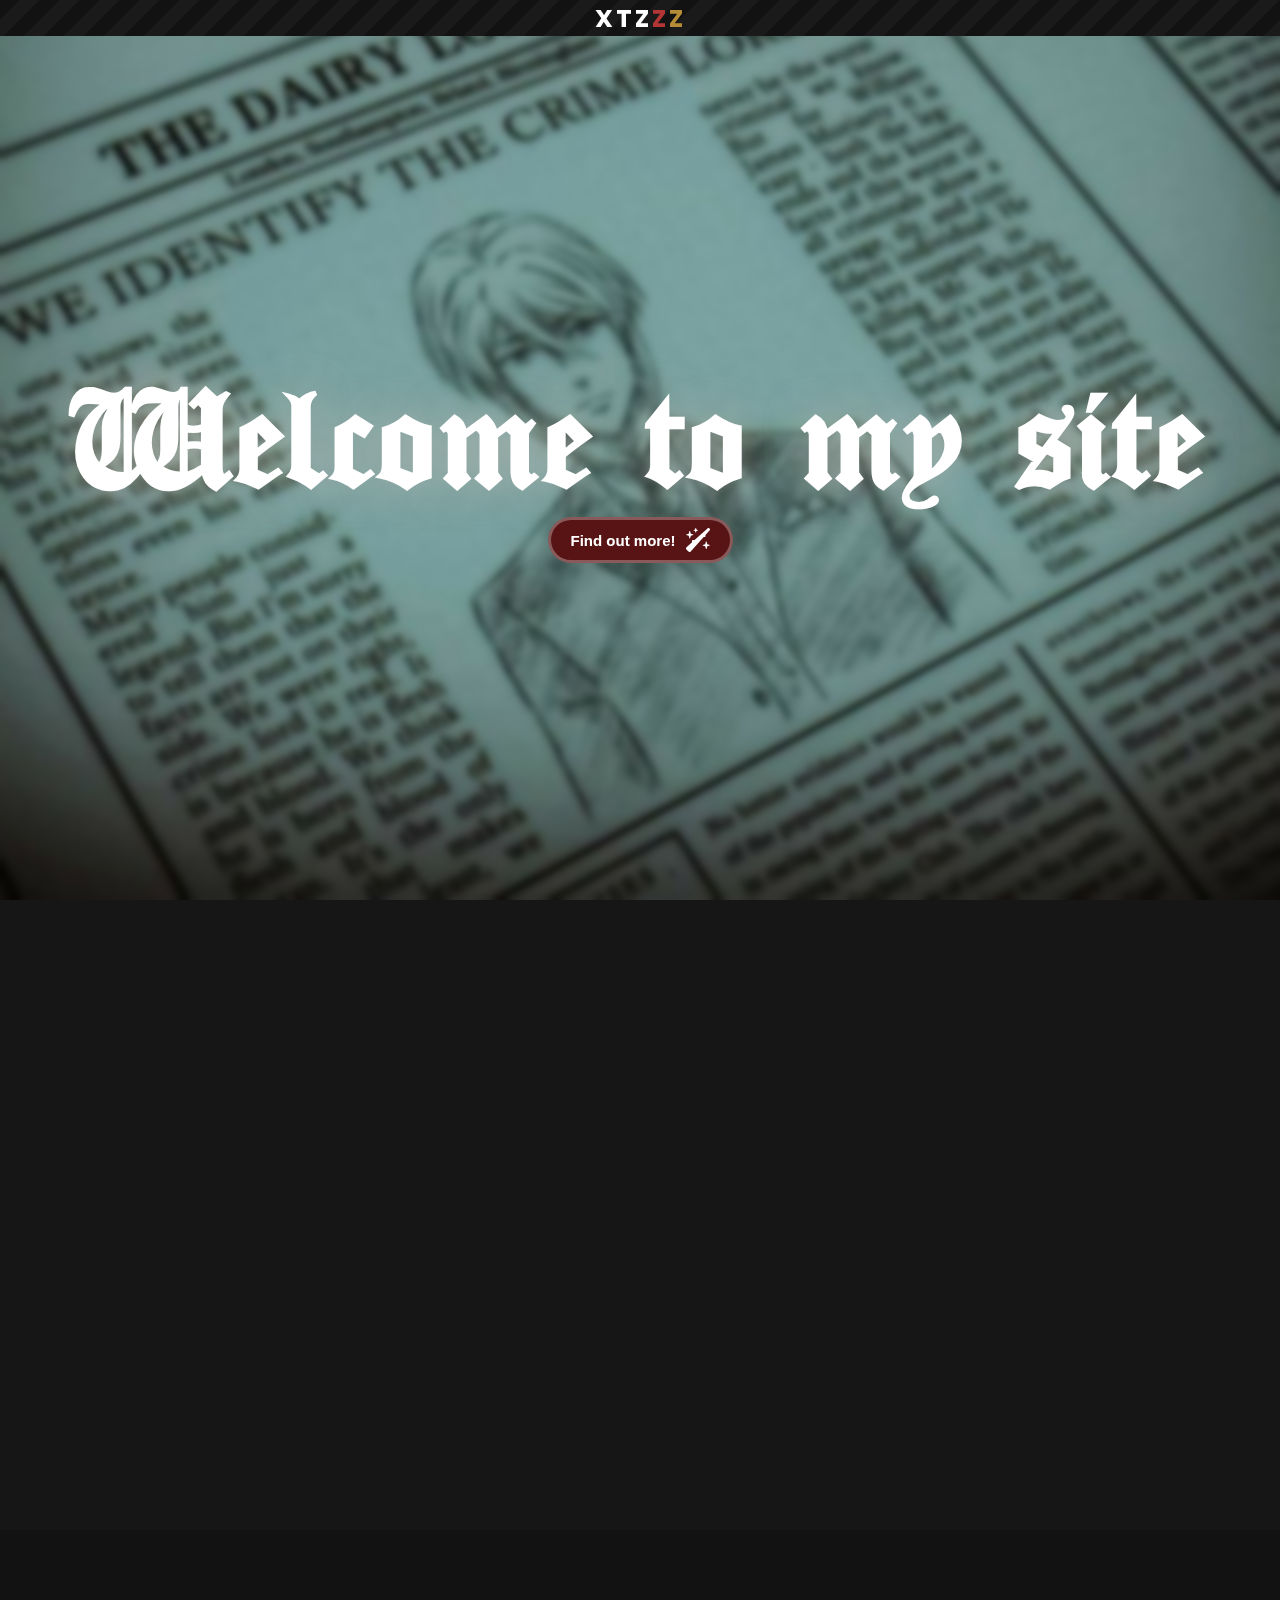
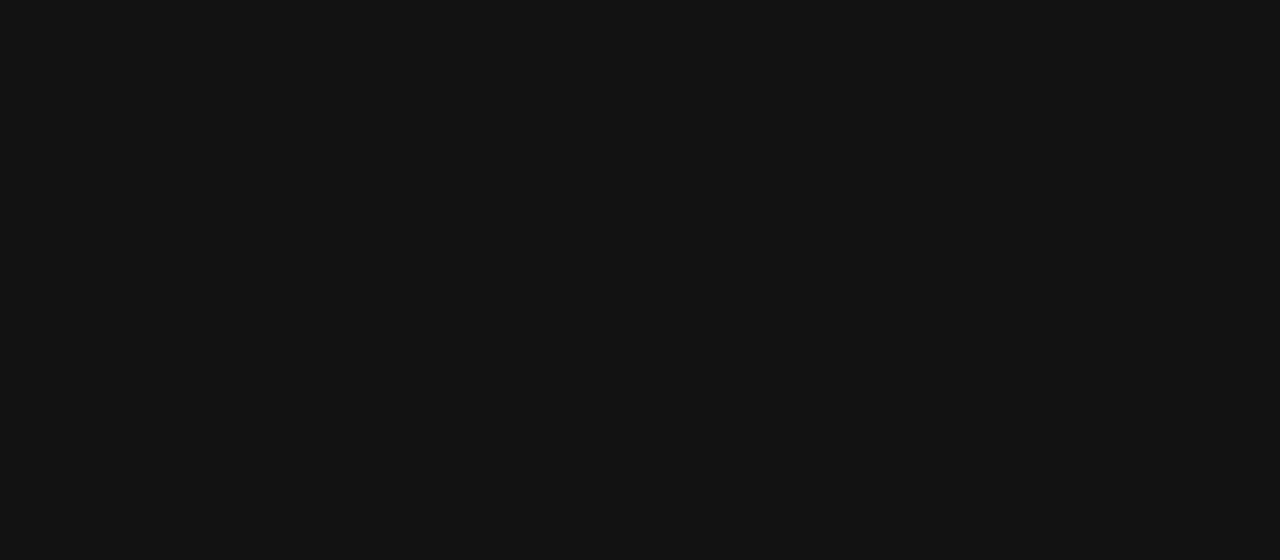
==== index.html @ 66cbdd17 "Add files via upload" ====
<!DOCTYPE html>
<html lang="en">
<head>
    <meta charset="UTF-8">
    <meta name="viewport" content="width=device-width, initial-scale=1.0">
    <link rel="preconnect" href="https://fonts.googleapis.com">
    <link href='https://unpkg.com/boxicons@2.1.4/css/boxicons.min.css' rel='stylesheet'>
    <link rel="stylesheet" href="styles.css">
	<link href="https://unpkg.com/aos@2.3.1/dist/aos.css" rel="stylesheet">
	<link href="https://fonts.googleapis.com/css2?family=Prompt:ital,wght@0,100;0,200;0,300;0,400;0,500;0,600;0,700;0,800;0,900;1,100;1,200;1,300;1,400;1,500;1,600;1,700;1,800;1,900&display=swap" rel="stylesheet">
    <title>xtzzz</title>
    <header data-aos="fade-down" data-aos-duration="1000">xtz<x>z</x><z>z</z></header>
	
</head>
<body>
	<script src="https://unpkg.com/aos@2.3.1/dist/aos.js"></script>
	<script>
		AOS.init({
		});
	</script>
	
    <div class="container1">
        <h1 data-aos="fade-up" data-aos-duration="3000">Welcome to my site</h1>
        <a href="#sec1">
        <button class="button" data-aos="fade-up" data-aos-duration="2000">
            Find out more!
            <svg class="icon" xmlns="http://www.w3.org/2000/svg" viewBox="0 0 512 512"><!--!Font Awesome Free 6.6.0 by @fontawesome - https://fontawesome.com License - https://fontawesome.com/license/free Copyright 2024 Fonticons, Inc.--><path d="M464 6.1c9.5-8.5 24-8.1 33 .9l8 8c9 9 9.4 23.5 .9 33l-85.8 95.9c-2.6 2.9-4.1 6.7-4.1 10.7l0 21.4c0 8.8-7.2 16-16 16l-15.8 0c-4.6 0-8.9 1.9-11.9 5.3L100.7 500.9C94.3 508 85.3 512 75.8 512c-8.8 0-17.3-3.5-23.5-9.8L9.7 459.7C3.5 453.4 0 445 0 436.2c0-9.5 4-18.5 11.1-24.8l111.6-99.8c3.4-3 5.3-7.4 5.3-11.9l0-27.6c0-8.8 7.2-16 16-16l34.6 0c3.9 0 7.7-1.5 10.7-4.1L464 6.1zM432 288c3.6 0 6.7 2.4 7.7 5.8l14.8 51.7 51.7 14.8c3.4 1 5.8 4.1 5.8 7.7s-2.4 6.7-5.8 7.7l-51.7 14.8-14.8 51.7c-1 3.4-4.1 5.8-7.7 5.8s-6.7-2.4-7.7-5.8l-14.8-51.7-51.7-14.8c-3.4-1-5.8-4.1-5.8-7.7s2.4-6.7 5.8-7.7l51.7-14.8 14.8-51.7c1-3.4 4.1-5.8 7.7-5.8zM87.7 69.8l14.8 51.7 51.7 14.8c3.4 1 5.8 4.1 5.8 7.7s-2.4 6.7-5.8 7.7l-51.7 14.8L87.7 218.2c-1 3.4-4.1 5.8-7.7 5.8s-6.7-2.4-7.7-5.8L57.5 166.5 5.8 151.7c-3.4-1-5.8-4.1-5.8-7.7s2.4-6.7 5.8-7.7l51.7-14.8L72.3 69.8c1-3.4 4.1-5.8 7.7-5.8s6.7 2.4 7.7 5.8zM208 0c3.7 0 6.9 2.5 7.8 6.1l6.8 27.3 27.3 6.8c3.6 .9 6.1 4.1 6.1 7.8s-2.5 6.9-6.1 7.8l-27.3 6.8-6.8 27.3c-.9 3.6-4.1 6.1-7.8 6.1s-6.9-2.5-7.8-6.1l-6.8-27.3-27.3-6.8c-3.6-.9-6.1-4.1-6.1-7.8s2.5-6.9 6.1-7.8l27.3-6.8 6.8-27.3c.9-3.6 4.1-6.1 7.8-6.1z"/></svg>
            </button>
        </a>
    </div>
<section id="sec1" class="sec1">        
	
	<div class="sec1content">
		<h1 data-aos="fade-right" data-aos-duration="1000">About me</h1>
		<p data-aos="fade-right" data-aos-duration="1500">Mr.Chutipon Patapinyoboon from Thailand</p>
		<p data-aos="fade-right" data-aos-duration="1500">Hi I'm 17yrs student from Bangkok with a passion for Biology. I luv Travis Scott & Carti !!</p>
			<div data-aos="fade-right" data-aos-duration="2500" class="container2">
			<div class="skill-box">
				<span class="title">Biology</span>

				<div class="skill-bar">
				<span class="skill-per bio">
					<span class="tooltip">90%</span>
				</span>
				</div>
			</div>

			<div class="skill-box">
				<span class="title">Chemistry</span>

				<div class="skill-bar">
				<span class="skill-per chem">
					<span class="tooltip">75%</span>
				</span>
				</div>
			</div>
			<div class="skill-box">
				<span class="title">Physics</span>

				<div class="skill-bar">
				<span class="skill-per phys">
					<span class="tooltip">50%</span>
				</span>
				</div>
			</div>
			</div>
			<iframe data-aos="fade-right" data-aos-duration="1700" style="border-radius:12px" src="https://open.spotify.com/embed/playlist/606XeKrbBywTo9pDyhQpvm?utm_source=generator&theme=0" width="50%" height="152" frameBorder="0" allowfullscreen="" allow="autoplay; clipboard-write; encrypted-media; fullscreen; picture-in-picture" loading="lazy"></iframe>
	</div>

	<div class="sec1img">
		<img data-aos="fade-left" data-aos-duration="1500" src="L1.jpg" alt="">
		<img data-aos="fade-left" data-aos-duration="2500" src="L2.jpg" alt="">
	</div>
    </section>

<section id="sec2" class="sec2">
			<div class="sec2content">
					<h1 data-aos="fade-right" data-aos-duration="1000">Experience</h1>
				<div class="cardsec">
					<div data-aos="fade-right" data-aos-duration="1500" class="card">
						<img src="TU.png" alt="">
						<p>- Thammasat University Biology and Medical Science Challenge 2023</p>
					  </div>
					<div data-aos="fade-right" data-aos-duration="2000"class="card">
						<img src="MU.png" alt="">
						<p>- 3rd Simsat Siriraj Mathematics and Science Aptitude Test</p>
					</div>
					<div data-aos="fade-right" data-aos-duration="2500"class="card">
						<img src="KU.png" alt="">
						<p>- Kasetsart University 6th Senior High School Biochem Challenge</p>
						<p>- Kasetsart University 23rd High School Biology contest</p>
					</div>
					<div data-aos="fade-right" data-aos-duration="3000"class="card">
						<img src="KMITL.png" alt="">
						<p>- แข่งขันตอบปัญหาทางวิทยาศาสตร์ KMITL</p>
					</div>

				</div>
					  
			</div>

			<div class="sec2social">
				<h1 data-aos="fade-right" data-aos-duration="1000">Social media</h1>
				<div data-aos="fade-right" data-aos-duration="2000" class="social">
				<div class="main">
					<div class="up">
					  <button class="card1" onclick="location.href='https://www.instagram.com/__xtzzz/'">
						<svg xmlns="http://www.w3.org/2000/svg" xmlns:xlink="http://www.w3.org/1999/xlink" viewBox="0,0,256,256" width="30px" height="30px" fill-rule="nonzero" class="instagram"><g fill-rule="nonzero" stroke="none" stroke-width="1" stroke-linecap="butt" stroke-linejoin="miter" stroke-miterlimit="10" stroke-dasharray="" stroke-dashoffset="0" font-family="none" font-weight="none" font-size="none" text-anchor="none" style="mix-blend-mode: normal"><g transform="scale(8,8)"><path d="M11.46875,5c-3.55078,0 -6.46875,2.91406 -6.46875,6.46875v9.0625c0,3.55078 2.91406,6.46875 6.46875,6.46875h9.0625c3.55078,0 6.46875,-2.91406 6.46875,-6.46875v-9.0625c0,-3.55078 -2.91406,-6.46875 -6.46875,-6.46875zM11.46875,7h9.0625c2.47266,0 4.46875,1.99609 4.46875,4.46875v9.0625c0,2.47266 -1.99609,4.46875 -4.46875,4.46875h-9.0625c-2.47266,0 -4.46875,-1.99609 -4.46875,-4.46875v-9.0625c0,-2.47266 1.99609,-4.46875 4.46875,-4.46875zM21.90625,9.1875c-0.50391,0 -0.90625,0.40234 -0.90625,0.90625c0,0.50391 0.40234,0.90625 0.90625,0.90625c0.50391,0 0.90625,-0.40234 0.90625,-0.90625c0,-0.50391 -0.40234,-0.90625 -0.90625,-0.90625zM16,10c-3.30078,0 -6,2.69922 -6,6c0,3.30078 2.69922,6 6,6c3.30078,0 6,-2.69922 6,-6c0,-3.30078 -2.69922,-6 -6,-6zM16,12c2.22266,0 4,1.77734 4,4c0,2.22266 -1.77734,4 -4,4c-2.22266,0 -4,-1.77734 -4,-4c0,-2.22266 1.77734,-4 4,-4z"></path></g></g></svg>
					  </button>
					  <button class="card2" onclick="location.href='https://www.youtube.com/@__xtzzz'">
						<svg xmlns="http://www.w3.org/2000/svg" viewBox="0 0 576 512" class="youtube" width="30px" height="30px"><path d="M549.7 124.1c-6.3-23.7-24.8-42.3-48.3-48.6C458.8 64 288 64 288 64S117.2 64 74.6 75.5c-23.5 6.3-42 24.9-48.3 48.6-11.4 42.9-11.4 132.3-11.4 132.3s0 89.4 11.4 132.3c6.3 23.7 24.8 41.5 48.3 47.8C117.2 448 288 448 288 448s170.8 0 213.4-11.5c23.5-6.3 42-24.2 48.3-47.8 11.4-42.9 11.4-132.3 11.4-132.3s0-89.4-11.4-132.3zm-317.5 213.5V175.2l142.7 81.2-142.7 81.2z"/></svg>
					  </button>
					</div>
					<div class="down">
					  <button class="card3" onclick="location.href='https://github.com/xt1z'">
						<svg xmlns="http://www.w3.org/2000/svg" viewBox="0 0 30 30" width="30px" height="30px" class="github">    <path d="M15,3C8.373,3,3,8.373,3,15c0,5.623,3.872,10.328,9.092,11.63C12.036,26.468,12,26.28,12,26.047v-2.051 c-0.487,0-1.303,0-1.508,0c-0.821,0-1.551-0.353-1.905-1.009c-0.393-0.729-0.461-1.844-1.435-2.526 c-0.289-0.227-0.069-0.486,0.264-0.451c0.615,0.174,1.125,0.596,1.605,1.222c0.478,0.627,0.703,0.769,1.596,0.769 c0.433,0,1.081-0.025,1.691-0.121c0.328-0.833,0.895-1.6,1.588-1.962c-3.996-0.411-5.903-2.399-5.903-5.098 c0-1.162,0.495-2.286,1.336-3.233C9.053,10.647,8.706,8.73,9.435,8c1.798,0,2.885,1.166,3.146,1.481C13.477,9.174,14.461,9,15.495,9 c1.036,0,2.024,0.174,2.922,0.483C18.675,9.17,19.763,8,21.565,8c0.732,0.731,0.381,2.656,0.102,3.594 c0.836,0.945,1.328,2.066,1.328,3.226c0,2.697-1.904,4.684-5.894,5.097C18.199,20.49,19,22.1,19,23.313v2.734 c0,0.104-0.023,0.179-0.035,0.268C23.641,24.676,27,20.236,27,15C27,8.373,21.627,3,15,3z"></path></svg>
					  </button>
					  <button class="card4" onclick="location.href='https://www.facebook.com/XTZZZZZZ'">
						<svg xmlns="http://www.w3.org/2000/svg" viewBox="0 0 512 512" width="30px" height="30px" class="facebook"><path d="M512 256C512 114.6 397.4 0 256 0S0 114.6 0 256C0 376 82.7 476.8 194.2 504.5V334.2H141.4V256h52.8V222.3c0-87.1 39.4-127.5 125-127.5c16.2 0 44.2 3.2 55.7 6.4V172c-6-.6-16.5-1-29.6-1c-42 0-58.2 15.9-58.2 57.2V256h83.6l-14.4 78.2H287V510.1C413.8 494.8 512 386.9 512 256h0z"/></svg>
					  </button>
					</div>
				  </div>
				</div>
			</div>

</section>


</body>
	
    
</html>
---- styles.css ----
@import url('https://fonts.googleapis.com/css2?family=Poppins:ital,wght@0,100;0,200;0,300;0,400;0,500;0,600;0,700;0,800;0,900;1,100;1,200;1,300;1,400;1,500;1,600;1,700;1,800;1,900&display=swap');
@font-face {
    font-family: 'HarryP';
    src: url(HARRYP.TTF);

    font-family: 'OL';
    src: url(OldLondon.ttf);
}


html{
  scroll-behavior: smooth ;
}
/* svg */

#svg {
  margin: 0;
  height: 500px;
  width: 500px;
  stroke: rgb(255, 255, 255);
  fill: rgb(255, 255, 255);
  fill-opacity: 0;
  stroke-width: 5px;
  stroke-dasharray: 4500;
  animation: draw 2s ease infinite;
  
  
}

@keyframes draw {
  0% {
    stroke-dashoffset: 4500;
  }
  100% {
    stroke-dashoffset: 0;
  }
}


/* End svg */

* {
    margin: 0;
    padding: 0;
    text-decoration: none;
    
  }

body {

    backdrop-filter: blur(3.5px);
    -webkit-backdrop-filter: blur(3.5px);
    height: 100vh;
    background-image: url(1ed44f6153deba4e590397f2fac80689.jpg);
    background-color: #121212;;
    background-size: cover;
    background-position: center;
    background-attachment: fixed;
    overflow-x: hidden;
    
    
}

header {
    z-index: 1;
    position: absolute;
    top: 0;
    left: 0;
    width: 100%;
    height: 4%;
    position: fixed;
    color: white;
    font-family: Poppins;
    font-size: 25px;
    font-weight: 700;
    text-transform: uppercase;
    letter-spacing: 3px;
    margin: auto;
    text-align: center;
    /* Dark mode colors and gradient */
    background: #121212; /* Fallback for browsers that don't support gradients */
    background: linear-gradient(
    135deg,
    #121212 25%,
    #1a1a1a 25%,
    #1a1a1a 50%,
    #121212 50%,
    #121212 75%,
    #1a1a1a 75%,
    #1a1a1a
     );
     background-size: 40px 40px;

    /* Animation */
     animation: move 4s linear infinite;
        }

    @keyframes move {
     0% {
       background-position: 0 0;
    }
    100% {
      background-position: 40px 40px;
  }
}

z {
    color: rgb(180, 140, 53);
}
x {
    color: rgb(180, 53, 53);
}
/* Main */

.container1 {
    backdrop-filter: blur(3.5px);
    -webkit-backdrop-filter: blur(3.5px);
    color: #fff;
    height: 100%;
    width: 100%;
    display: flex;
    margin: auto;
    align-items: center;
    justify-content: center;
    flex-direction: column;
    font-family: "Bebas Neue", sans-serif;
    margin: 0;
  }

  .container1  h1 {
    color: rgb(255, 255, 255);
    text-shadow: rgba(214, 193, 180, 0.5) 0px 0px 39px;
    font-family: OL;
    font-size: 150px;
    text-align: center;
    letter-spacing: 3px;
    margin: 0;
    padding: 0;
    line-height: 1;
  }

     

/* From Uiverse.io by adeladel522 */ 
.button {
    position: relative;
    margin-top: 30px;
    -webkit-transition: all 0.3s ease-in-out;
    transition: all 0.3s ease-in-out;
    -webkit-box-shadow: 0px 10px 20px rgba(0, 0, 0, 0.2);
    box-shadow: 0px 10px 20px rgba(0, 0, 0, 0.2);
    padding-block: 0.5rem;
    padding-inline: 1.25rem;
    background-color: #581414;
    border-radius: 9999px;
    display: -webkit-box;
    display: -ms-flexbox;
    display: flex;
    -webkit-box-align: center;
    -ms-flex-align: center;
    align-items: center;
    -webkit-box-pack: center;
    -ms-flex-pack: center;
    justify-content: center;
    cursor: pointer;
    color: #ffff;
    gap: 10px;
    font-weight: bold;
    border: 3px solid #ffffff4d;
    outline: none;
    overflow: hidden;
    font-size: 15px;
  }
  
  .icon {
    fill: #fff;
    width: 24px;
    height: 24px;
    -webkit-transition: all 0.3s ease-in-out;
    transition: all 0.3s ease-in-out;
    vertical-align: middle; 
  }
  

  .button:hover {
    -webkit-transform: scale(1.05);
    -ms-transform: scale(1.05);
    transform: scale(1.05);
    border-color: #fff9;
  }
  
  .button:hover .icon {
    -webkit-transform: translate(4px);
    -ms-transform: translate(4px);
    transform: translate(4px);
  }
  
  .button:hover::before {
    -webkit-animation: shine 1.5s ease-out infinite;
    animation: shine 1.5s ease-out infinite;
  }
  
  .button::before {
    content: "";
    position: absolute;
    width: 100px;
    height: 100%;
    background-image: linear-gradient(
      120deg,
      rgba(255, 255, 255, 0) 30%,
      rgba(223, 169, 89, 0.8),
      rgba(255, 255, 255, 0) 70%
    );
    top: 0;
    left: -100px;
    opacity: 0.6;
  }
  
  @-webkit-keyframes shine {
    0% {
      left: -100px;
    }
  
    60% {
      left: 100%;
    }
  
    to {
      left: 100%;
    }
  }
  
  @keyframes shine {
    0% {
      left: -100px;
    }
  
    60% {
      left: 100%;
    }
  
    to {
      left: 100%;
    }
  }
  






/* End Main */





/* Section1 */
.sec1 {
    backdrop-filter: blur(3.5px);
    -webkit-backdrop-filter: blur(3.5px);
    background-color: #161616;;
    height: 70vh;
    display: grid;
    grid-template-columns: repeat(2, 1fr);
    align-items: center;
}


.sec1 h1 {
    font-family: Poppins;
    font-size: 50px;
    color: #fff;
    text-align: center  ;
}

.sec1 p {
    font-family: Poppins;
    list-style: none;
    font-size: 17px;
    color: #fff;
    text-align: center  ;
}

iframe {
  margin-left: 25%;
  align-items: center;
}

.sec1img {
  justify-content: center;
  align-items: center;
  margin: auto;
}

.sec1img img {
  opacity: 0.7;
  border-radius: 20px;
  max-height: 50vh; 
}


/* From Uiverse.io by Juanes200122 */ 
.container2 {
    backdrop-filter: blur(3.5px);
    -webkit-backdrop-filter: blur(3.5px);
    font-family: Poppins;
    position: relative;
    max-width: 500px;
    width: 100%;
    background: #c5bdbd34;
    margin:30px auto;
    padding: 10px 20px;
    border-radius: 7px;
  }
  
  .container2 .skill-box {
    width: 100%;
    margin: 25px 0;
  }
  
  .skill-box .title {
    display: block;
    font-family: Poppins;
    font-size: 14px;
    font-weight: 600;
    color: rgb(226, 226, 226);
  }
  
  .skill-box .skill-bar {
    height: 8px;
    width: 100%;
    border-radius: 6px;
    margin-top: 6px;
    background: rgba(236, 236, 236, 0.1);
  }
  
  .skill-bar .skill-per {
    position: relative;
    display: block;
    height: 100%;
    width: 90%;
    border-radius: 6px;
    background: rgb(226, 226, 226);
    animation: progress 0.4s ease-in-out forwards;
    opacity: 0;
  }
  
  .skill-per.bio {
    /*progreso de las diferentes lenguajes*/
    width: 90%;
    animation-delay: 0.1s;
    background: rgb(173, 41, 41);
  }
  
  .skill-per.chem {
    /*progreso de las diferentes lenguajes*/
    width: 75%;
    animation-delay: 0.1s;
    background: rgb(255, 173, 65);
  }
  
  .skill-per.phys {
    /*progreso de las diferentes lenguajes*/
    width: 50%;
    animation-delay: 0.2s;
    background: rgb(226, 226, 226);
  }
  
  @keyframes progress {
    0% {
      width: 0;
      opacity: 1;
    }
  
    100% {
      opacity: 1;
    }
  }
  
  .skill-per .tooltip {
    position: absolute;
    right: -14px;
    top: -28px;
    font-size: 9px;
    font-weight: 500;
    color: rgb(0, 0, 0);
    font-weight: bold;
    padding: 2px 6px;
    border-radius: 3px;
    background: rgb(226, 226, 226);
    z-index: 1;
  }
  
  .tooltip::before {
    content: "";
    position: absolute;
    left: 50%;
    bottom: -2px;
    height: 10px;
    width: 10px;
    z-index: -1;
    background-color: rgb(226, 226, 226);
    transform: translateX(-50%) rotate(45deg);
  }
  
/* End Section1 */

/* Section2 */
.sec2 {
  background-color: #121212;;
  margin-top: 0px;
  height: 70vh;
  display: grid;
  grid-template-columns: repeat(2, 1fr);
  align-items: center;
}

.sec2 h1 {
  font-family: Poppins;
  font-size: 50px;
  color: #fff;
  text-align: center  ;
}

.sec2 p {
  font-family: Poppins;
  list-style: none;
  font-size: 17px;
  color: #fff;
  text-align: center  ;
}

.cardsec {
  margin-top: 20px;
  display: grid;
  grid-template-columns: repeat(4, 1fr);
}

.card {
  margin: auto;
  border-radius: 10px;
  width: 210px;
  height: 350px;
  background: #212121;
  box-shadow: rgba(0, 0, 0, 0.4) 10px 20px 30px, rgba(0, 0, 0, 0.3) 10px 1px 53px 3px, rgba(1, 0, 0, 0.2) 0px -1px 3px inset;
  text-align: center;
  cursor: pointer;
  transition: all 0.5s;
  display: flex;
  flex-direction: column;
  align-items: center;
  justify-content: center;
  user-select: none;
  font-weight: bolder;
  color: #fff;
}


.card p {
  font-family: Prompt;
  margin-top: 10px;
  font-size: 14px;
  font-weight: 400;
}

.card img {
  width: 50%;
}

.card:hover {
  transform: scale(1.021);
}

.card:active {
  transform: scale(0.95) rotateZ(1.1deg);
}


/* From Uiverse.io by Praashoo7 */ 

.socail {
  margin: auto;
  justify-content: center;
  align-items: center;
}
.main {
  margin: auto;
  width: fit-content;
  display: -webkit-box;
  display: -ms-flexbox;
  display: flex;
  -webkit-box-orient: vertical;
  -webkit-box-direction: normal;
      -ms-flex-direction: column;
          flex-direction: column;
  gap: 0.5em;
}

.up {
  margin:auto;
  display: -webkit-box;
  display: -ms-flexbox;
  display: flex;
  -webkit-box-orient: horizontal;
  -webkit-box-direction: normal;
      -ms-flex-direction: row;
          flex-direction: row;
  gap: 0.5em;
}

.down {

  margin: auto;
  display: -webkit-box;
  display: -ms-flexbox;
  display: flex;
  -webkit-box-orient: horizontal;
  -webkit-box-direction: normal;
      -ms-flex-direction: row;
          flex-direction: row;
  gap: 0.5em;
}

.card1 {
  width: 90px;
  height: 90px;
  outline: none;
  border: none;
  background: white;
  border-radius: 90px 5px 5px 5px;
  -webkit-box-shadow: rgba(50, 50, 93, 0.25) 0px 2px 5px -1px, rgba(0, 0, 0, 0.3) 0px 1px 3px -1px;
          box-shadow: rgba(50, 50, 93, 0.25) 0px 2px 5px -1px, rgba(0, 0, 0, 0.3) 0px 1px 3px -1px;
  -webkit-transition: .2s ease-in-out;
  transition: .2s ease-in-out;
}

.instagram {
  margin-top: 1.5em;
  margin-left: 1.2em;
  fill: #cc39a4;
}

.card2 {
  width: 90px;
  height: 90px;
  outline: none;
  border: none;
  background: white;
  border-radius: 5px 90px 5px 5px;
  -webkit-box-shadow: rgba(50, 50, 93, 0.25) 0px 2px 5px -1px, rgba(0, 0, 0, 0.3) 0px 1px 3px -1px;
          box-shadow: rgba(50, 50, 93, 0.25) 0px 2px 5px -1px, rgba(0, 0, 0, 0.3) 0px 1px 3px -1px;
  -webkit-transition: .2s ease-in-out;
  transition: .2s ease-in-out;
}

.youtube {
  margin-top: 1.5em;
  margin-left: -.9em;
  fill: #f40303;
}

.card3 {
  width: 90px;
  height: 90px;
  outline: none;
  border: none;
  background: white;
  border-radius: 5px 5px 5px 90px;
  -webkit-box-shadow: rgba(50, 50, 93, 0.25) 0px 2px 5px -1px, rgba(0, 0, 0, 0.3) 0px 1px 3px -1px;
          box-shadow: rgba(50, 50, 93, 0.25) 0px 2px 5px -1px, rgba(0, 0, 0, 0.3) 0px 1px 3px -1px;
  -webkit-transition: .2s ease-in-out;
  transition: .2s ease-in-out;
}

.github {
  margin-top: -.6em;
  margin-left: 1.2em;
}

.card4 {
  width: 90px;
  height: 90px;
  outline: none;
  border: none;
  background: white;
  border-radius: 5px 5px 90px 5px;
  -webkit-box-shadow: rgba(50, 50, 93, 0.25) 0px 2px 5px -1px, rgba(0, 0, 0, 0.3) 0px 1px 3px -1px;
          box-shadow: rgba(50, 50, 93, 0.25) 0px 2px 5px -1px, rgba(0, 0, 0, 0.3) 0px 1px 3px -1px;
  -webkit-transition: .2s ease-in-out;
  transition: .2s ease-in-out;
}

.facebook {
  margin-top: -.9em;
  margin-left: -1.2em;
  fill: #216fff;
}

.card1:hover {
  cursor: pointer;
  scale: 1.1;
  background-color: #cc39a4;
}

.card1:hover .instagram {
  fill: white;
}

.card2:hover {
  cursor: pointer;
  scale: 1.1;
  background-color: #ff0000;
}

.card2:hover .youtube {
  fill: rgb(255, 255, 255);
}

.card3:hover {
  cursor: pointer;
  scale: 1.1;
  background-color: black;
}

.card3:hover .github {
  fill: white;
}

.card4:hover {
  cursor: pointer;
  scale: 1.1;
  background-color: #216fff;
}

.card4:hover .facebook {
  fill: white;
}

/* End Section2 */


@media (max-width:431px) {

  body {

    margin:0;
    padding:0;
  }


  .container1 h1 {
    font-size: 50px;
    color: #ffffff;
    font-weight: lighter;
  }

  .container2 {
    display: block;
    width: 60%;
  }

  .container2 .skill-box {
    width: 100%;
    margin: 0;
  }

  .skill-box .tooltip {
    display: none
  }
  
  iframe {
    margin-left: 0%;
    width: 90%;
  }

  .sec2 {
    grid-template-columns: repeat(1, 1fr);
    background: none;
  }

  .sec2content {
    grid-template-columns: repeat(1, 1fr);
    background-color: #121212d5;;
    height: max-content;
  }

  .cardsec {
    grid-template-columns: repeat(1, 1fr);
  }

  .sec1 {
    grid-template-columns: repeat(1, 1fr);
    margin: auto;
    align-items: center;
    text-align: center;
  }

  .sec1img {
    display: none;
  }

  .sec1content {
    margin: auto;
    text-align: center;
    align-items: center;
  }

  .sec1content h1 {
    text-align: center;
    font-size: 34px;
  }

  .sec1content p {
    text-align: center;
    font-size: 12px;
    line-height: 2;
    max-width: 48ch;
  }

  .sec2social {
    background-color: #121212ec;
    height: max-content;
  }

  .main {
    margin-bottom: 10%;
  }

  .card {
    width: 290px;
  }
}

@media (min-width:768px) and (max-width:1200px) {

  .container1 {
    height: 80vh;
  }

  .container1 h1 {
    font-size: 80px;
    color: #ffffff;
  }

  .container2 {
    display: block;
    width: 60%;
  }

  .container2 .skill-box {
    width: 100%;
    height: 80px;
    margin: 0;
  }

  .skill-box .tooltip {
    display: none;
  }

  .skill-box .title {
    font-size: 20px;

  }
  
  iframe {
    margin-left: 0%;
    width: 90%;
  }

  .sec2 {
    grid-template-columns: repeat(1, 1fr);
    background: none;
  }

  .sec2content {
    grid-template-columns: repeat(1, 1fr);
    background-color: #121212d5;;
    height: max-content;
  }

  .cardsec {
    grid-template-columns: repeat(2, 1fr);
  }

  .card {
    border-radius: 20px;
    margin-bottom: 6%;
  }

  .sec1 {
    grid-template-columns: repeat(1, 1fr);
    margin: auto;
    align-items: center;
    text-align: center;
    height: 70vh;
  }


  .sec1content {
    margin: auto;
    text-align: center;
    align-items: center;
  }

  .sec1content h1 {
    text-align: center;
    font-size: 50px;
  }

  .sec1content p {
    text-align: center;
    font-size: 20px;
    line-height: 2;
    max-width: 48ch;
  }

  .sec1img img {
    display: none;
  }

  .sec2social {
    height: max-content;
    width: 100%;
    background-color: #121212ec;
  }

  .main {
    margin-bottom: 8%;
  }
}

@media (min-width:1280px) and (max-width:1368px) and (min-height:720px) and (max-height:768px) {
  .sec1 {
    height: 100vh;
  }

  .card {
    margin-left: 5%;
  }

  iframe {
    margin-left: 10%;
    width: 80%;
  }
}

 @media only screen and (max-width: 1180px) and (orientation: landscape) {
  body {
      display: none; /* Hide content in landscape mode */
  }

} 

@media (min-width:539px) and (max-width:760px) {
  body {
      display: none; /* Hide content in landscape mode */
  }
}
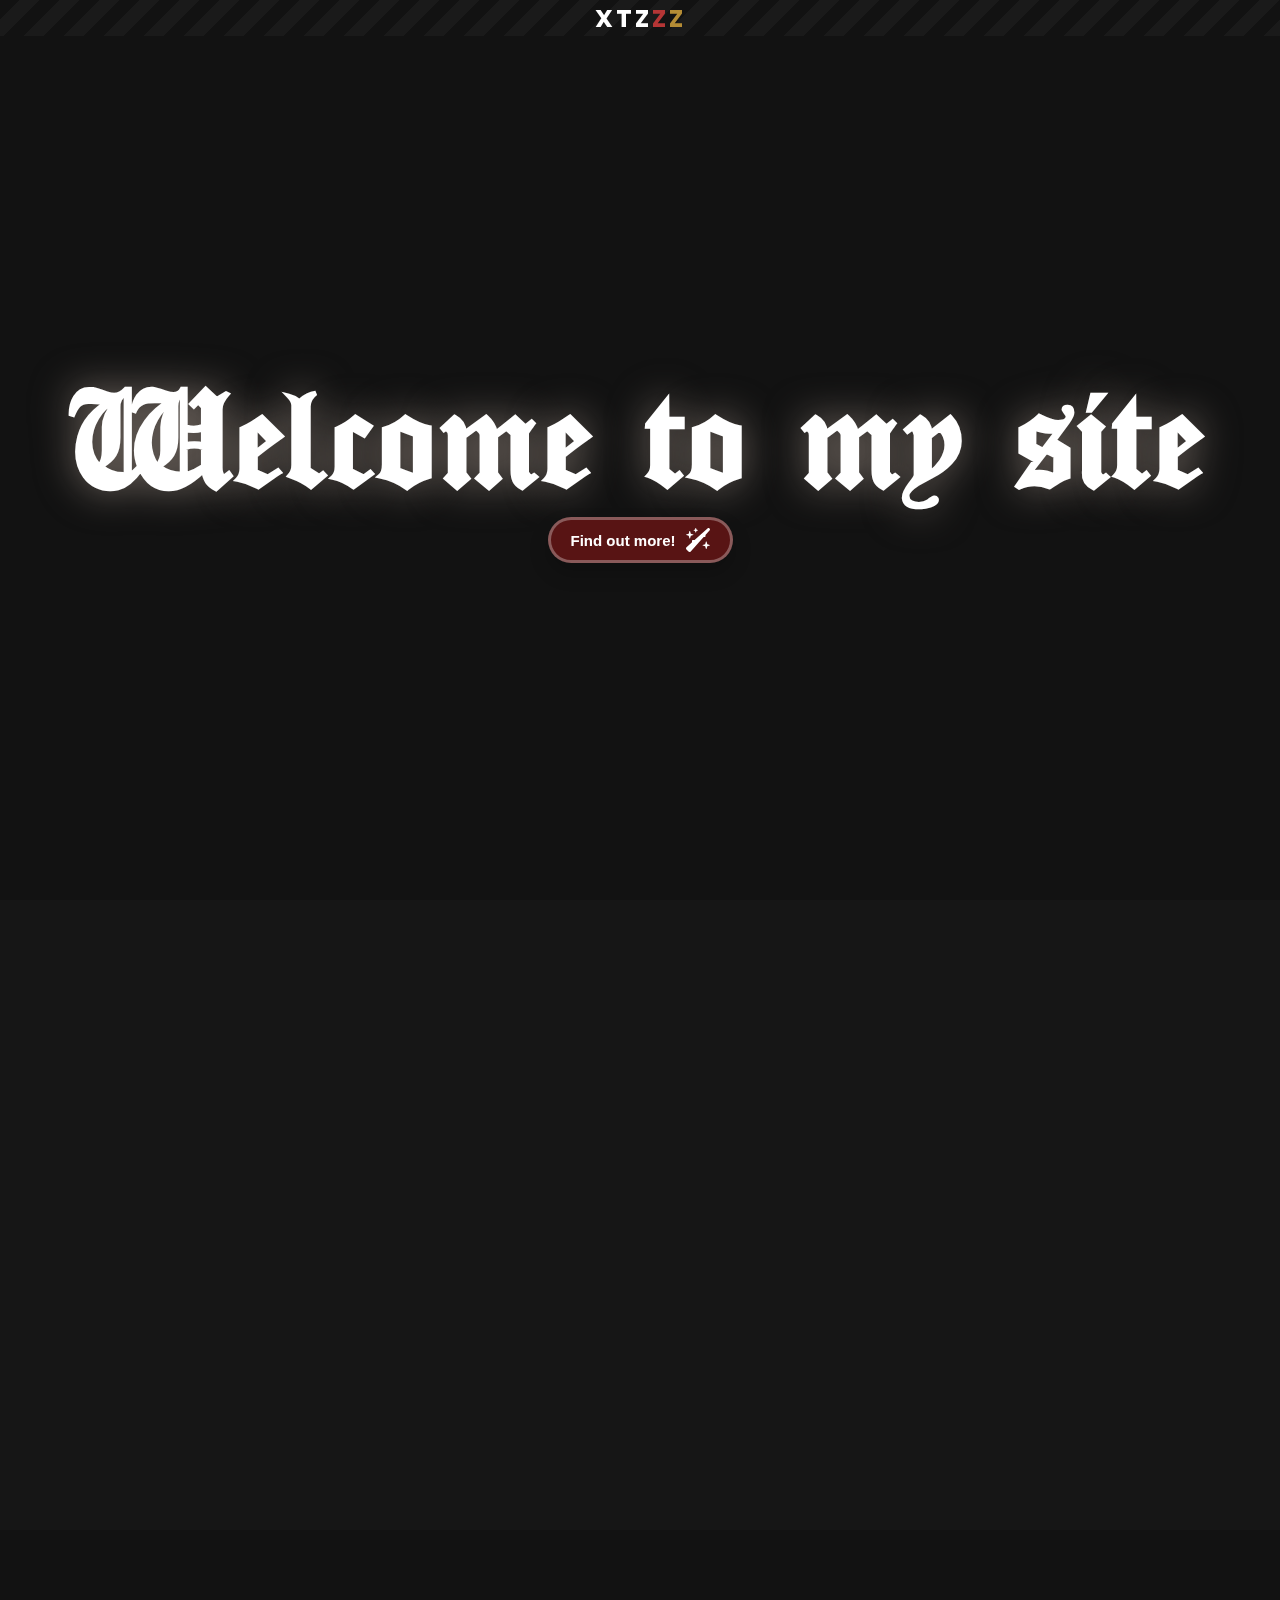
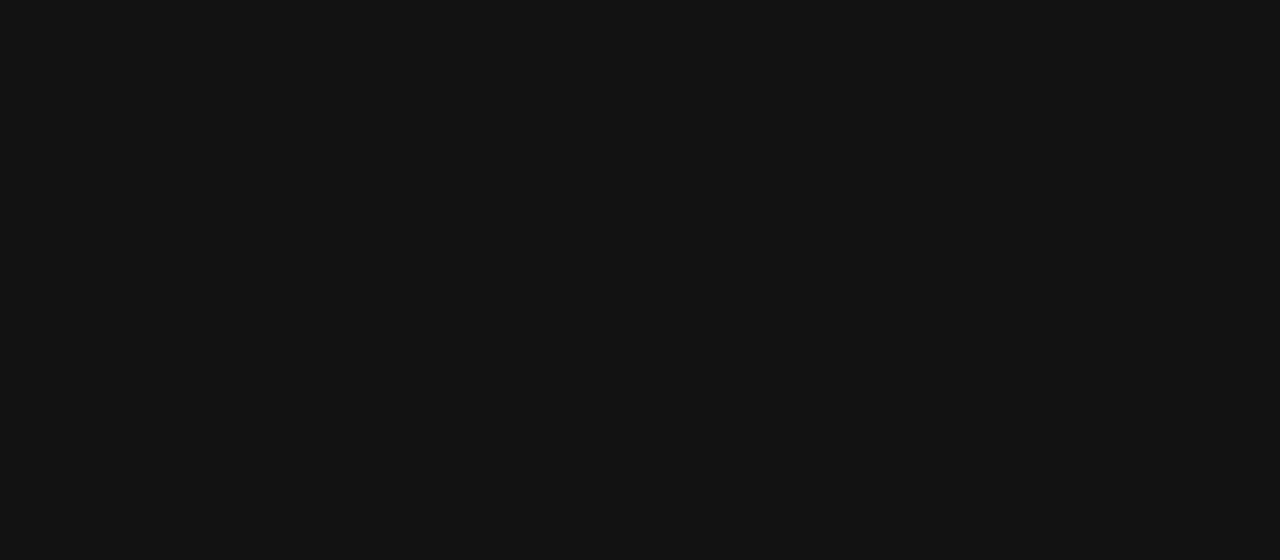
==== commit 20b5aff3: "Add files via upload" ====
--- a/index.html
+++ b/index.html
@@ -9,6 +9,7 @@
 	<link href="https://unpkg.com/aos@2.3.1/dist/aos.css" rel="stylesheet">
 	<link href="https://fonts.googleapis.com/css2?family=Prompt:ital,wght@0,100;0,200;0,300;0,400;0,500;0,600;0,700;0,800;0,900;1,100;1,200;1,300;1,400;1,500;1,600;1,700;1,800;1,900&display=swap" rel="stylesheet">
     <title>xtzzz</title>
+	<link rel="icon" type="image/png" href="L3.jpg">
     <header data-aos="fade-down" data-aos-duration="1000">xtz<x>z</x><z>z</z></header>
 	
 </head>
--- a/styles.css
+++ b/styles.css
@@ -51,11 +51,12 @@
     backdrop-filter: blur(3.5px);
     -webkit-backdrop-filter: blur(3.5px);
     height: 100vh;
-    background-image: url(1ed44f6153deba4e590397f2fac80689.jpg);
     background-color: #121212;;
     background-size: cover;
     background-position: center;
     background-attachment: fixed;
+    -webkit-background-size: cover; 
+    -webkit-background-position: center; 
     overflow-x: hidden;
     
     
@@ -644,7 +645,7 @@
 @media (max-width:431px) {
 
   body {
-
+    width: fit-content;
     margin:0;
     padding:0;
   }
@@ -666,12 +667,9 @@
     margin: 0;
   }
 
-  .skill-box .tooltip {
-    display: none
-  }
   
   iframe {
-    margin-left: 0%;
+    margin-left: 5%;
     width: 90%;
   }
 
@@ -694,7 +692,6 @@
     grid-template-columns: repeat(1, 1fr);
     margin: auto;
     align-items: center;
-    text-align: center;
   }
 
   .sec1img {
@@ -703,7 +700,6 @@
 
   .sec1content {
     margin: auto;
-    text-align: center;
     align-items: center;
   }
 
@@ -755,9 +751,6 @@
     margin: 0;
   }
 
-  .skill-box .tooltip {
-    display: none;
-  }
 
   .skill-box .title {
     font-size: 20px;
@@ -800,7 +793,6 @@
 
   .sec1content {
     margin: auto;
-    text-align: center;
     align-items: center;
   }
 
@@ -857,4 +849,4 @@
   body {
       display: none; /* Hide content in landscape mode */
   }
-}+}
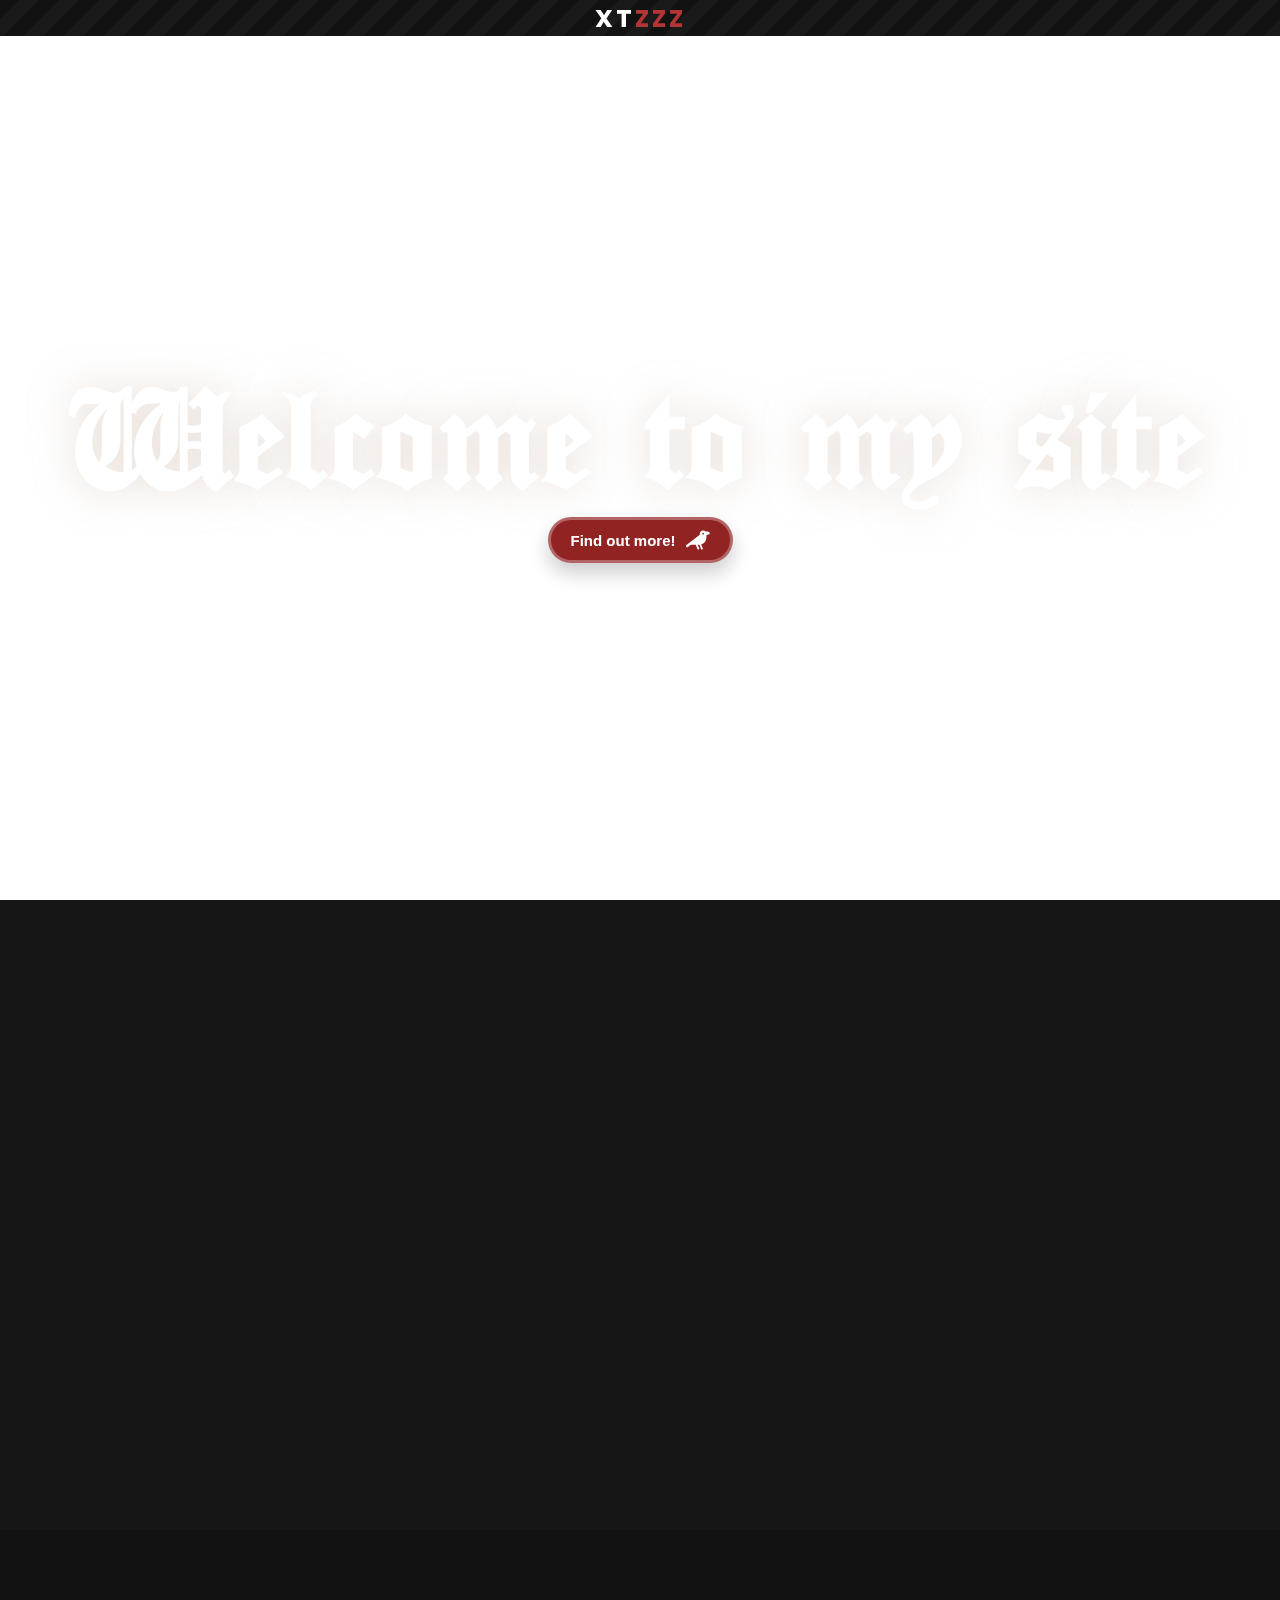
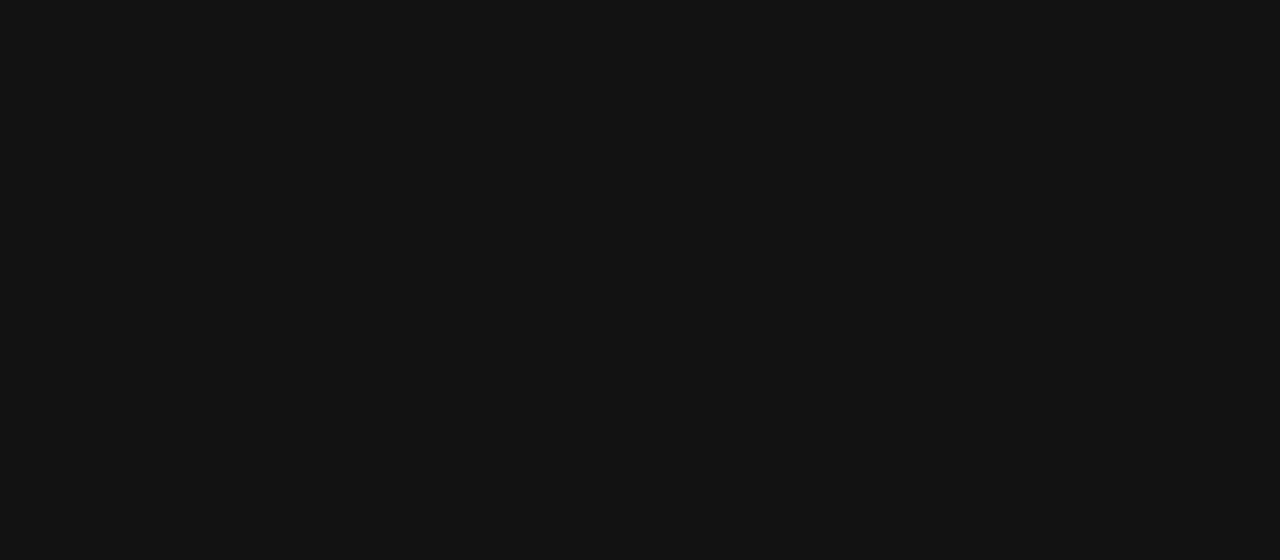
==== commit 7fc2e502: "Add files via upload" ====
--- a/index.html
+++ b/index.html
@@ -9,8 +9,8 @@
 	<link href="https://unpkg.com/aos@2.3.1/dist/aos.css" rel="stylesheet">
 	<link href="https://fonts.googleapis.com/css2?family=Prompt:ital,wght@0,100;0,200;0,300;0,400;0,500;0,600;0,700;0,800;0,900;1,100;1,200;1,300;1,400;1,500;1,600;1,700;1,800;1,900&display=swap" rel="stylesheet">
     <title>xtzzz</title>
-	<link rel="icon" type="image/png" href="L3.jpg">
-    <header data-aos="fade-down" data-aos-duration="1000">xtz<x>z</x><z>z</z></header>
+	<link rel="icon" type="image/png" href="e.png">
+    <header data-aos="fade-down" data-aos-duration="1000">xt<x>zzz</x></header>
 	
 </head>
 <body>
@@ -25,7 +25,7 @@
         <a href="#sec1">
         <button class="button" data-aos="fade-up" data-aos-duration="2000">
             Find out more!
-            <svg class="icon" xmlns="http://www.w3.org/2000/svg" viewBox="0 0 512 512"><!--!Font Awesome Free 6.6.0 by @fontawesome - https://fontawesome.com License - https://fontawesome.com/license/free Copyright 2024 Fonticons, Inc.--><path d="M464 6.1c9.5-8.5 24-8.1 33 .9l8 8c9 9 9.4 23.5 .9 33l-85.8 95.9c-2.6 2.9-4.1 6.7-4.1 10.7l0 21.4c0 8.8-7.2 16-16 16l-15.8 0c-4.6 0-8.9 1.9-11.9 5.3L100.7 500.9C94.3 508 85.3 512 75.8 512c-8.8 0-17.3-3.5-23.5-9.8L9.7 459.7C3.5 453.4 0 445 0 436.2c0-9.5 4-18.5 11.1-24.8l111.6-99.8c3.4-3 5.3-7.4 5.3-11.9l0-27.6c0-8.8 7.2-16 16-16l34.6 0c3.9 0 7.7-1.5 10.7-4.1L464 6.1zM432 288c3.6 0 6.7 2.4 7.7 5.8l14.8 51.7 51.7 14.8c3.4 1 5.8 4.1 5.8 7.7s-2.4 6.7-5.8 7.7l-51.7 14.8-14.8 51.7c-1 3.4-4.1 5.8-7.7 5.8s-6.7-2.4-7.7-5.8l-14.8-51.7-51.7-14.8c-3.4-1-5.8-4.1-5.8-7.7s2.4-6.7 5.8-7.7l51.7-14.8 14.8-51.7c1-3.4 4.1-5.8 7.7-5.8zM87.7 69.8l14.8 51.7 51.7 14.8c3.4 1 5.8 4.1 5.8 7.7s-2.4 6.7-5.8 7.7l-51.7 14.8L87.7 218.2c-1 3.4-4.1 5.8-7.7 5.8s-6.7-2.4-7.7-5.8L57.5 166.5 5.8 151.7c-3.4-1-5.8-4.1-5.8-7.7s2.4-6.7 5.8-7.7l51.7-14.8L72.3 69.8c1-3.4 4.1-5.8 7.7-5.8s6.7 2.4 7.7 5.8zM208 0c3.7 0 6.9 2.5 7.8 6.1l6.8 27.3 27.3 6.8c3.6 .9 6.1 4.1 6.1 7.8s-2.5 6.9-6.1 7.8l-27.3 6.8-6.8 27.3c-.9 3.6-4.1 6.1-7.8 6.1s-6.9-2.5-7.8-6.1l-6.8-27.3-27.3-6.8c-3.6-.9-6.1-4.1-6.1-7.8s2.5-6.9 6.1-7.8l27.3-6.8 6.8-27.3c.9-3.6 4.1-6.1 7.8-6.1z"/></svg>
+            <svg class="icon" xmlns="http://www.w3.org/2000/svg" viewBox="0 0 640 512"><!--!Font Awesome Free 6.6.0 by @fontawesome - https://fontawesome.com License - https://fontawesome.com/license/free Copyright 2024 Fonticons, Inc.--><path d="M456 0c-48.6 0-88 39.4-88 88l0 29.2L12.5 390.6c-14 10.8-16.6 30.9-5.9 44.9s30.9 16.6 44.9 5.9L126.1 384l133.1 0 46.6 113.1c5 12.3 19.1 18.1 31.3 13.1s18.1-19.1 13.1-31.3L311.1 384l40.9 0c1.1 0 2.1 0 3.2 0l46.6 113.2c5 12.3 19.1 18.1 31.3 13.1s18.1-19.1 13.1-31.3l-42-102C484.9 354.1 544 280 544 192l0-64 0-8 80.5-20.1c8.6-2.1 13.8-10.8 11.6-19.4C629 52 603.4 32 574 32l-50.1 0C507.7 12.5 483.3 0 456 0zm0 64a24 24 0 1 1 0 48 24 24 0 1 1 0-48z"/></svg>
             </button>
         </a>
     </div>
@@ -69,8 +69,8 @@
 	</div>
 
 	<div class="sec1img">
-		<img data-aos="fade-left" data-aos-duration="1500" src="L1.jpg" alt="">
-		<img data-aos="fade-left" data-aos-duration="2500" src="L2.jpg" alt="">
+		<img data-aos="fade-left" data-aos-duration="1500" src="https://i.pinimg.com/originals/38/8d/fe/388dfeef3b9a1df894c1d05158eafee4.gif" alt="">
+		
 	</div>
     </section>
 
--- a/styles.css
+++ b/styles.css
@@ -48,10 +48,10 @@
 
 body {
 
-    backdrop-filter: blur(3.5px);
+    backdrop-filter: blur(6.5px);
     -webkit-backdrop-filter: blur(3.5px);
     height: 100vh;
-    background-color: #121212;;
+    background-image: url('https://i.pinimg.com/originals/ff/56/bb/ff56bbb264d3afb1b18e6646f4d71f6f.gif');
     background-size: cover;
     background-position: center;
     background-attachment: fixed;
@@ -105,9 +105,6 @@
   }
 }
 
-z {
-    color: rgb(180, 140, 53);
-}
 x {
     color: rgb(180, 53, 53);
 }
@@ -152,7 +149,7 @@
     box-shadow: 0px 10px 20px rgba(0, 0, 0, 0.2);
     padding-block: 0.5rem;
     padding-inline: 1.25rem;
-    background-color: #581414;
+    background-color: rgb(146, 35, 35);
     border-radius: 9999px;
     display: -webkit-box;
     display: -ms-flexbox;
@@ -352,14 +349,14 @@
     /*progreso de las diferentes lenguajes*/
     width: 90%;
     animation-delay: 0.1s;
-    background: rgb(173, 41, 41);
+    background: rgb(177, 39, 39);
   }
   
   .skill-per.chem {
     /*progreso de las diferentes lenguajes*/
     width: 75%;
     animation-delay: 0.1s;
-    background: rgb(255, 173, 65);
+    background: rgb(146, 35, 35);
   }
   
   .skill-per.phys {
@@ -645,7 +642,7 @@
 @media (max-width:431px) {
 
   body {
-    width: fit-content;
+
     margin:0;
     padding:0;
   }
@@ -849,4 +846,4 @@
   body {
       display: none; /* Hide content in landscape mode */
   }
-}
+}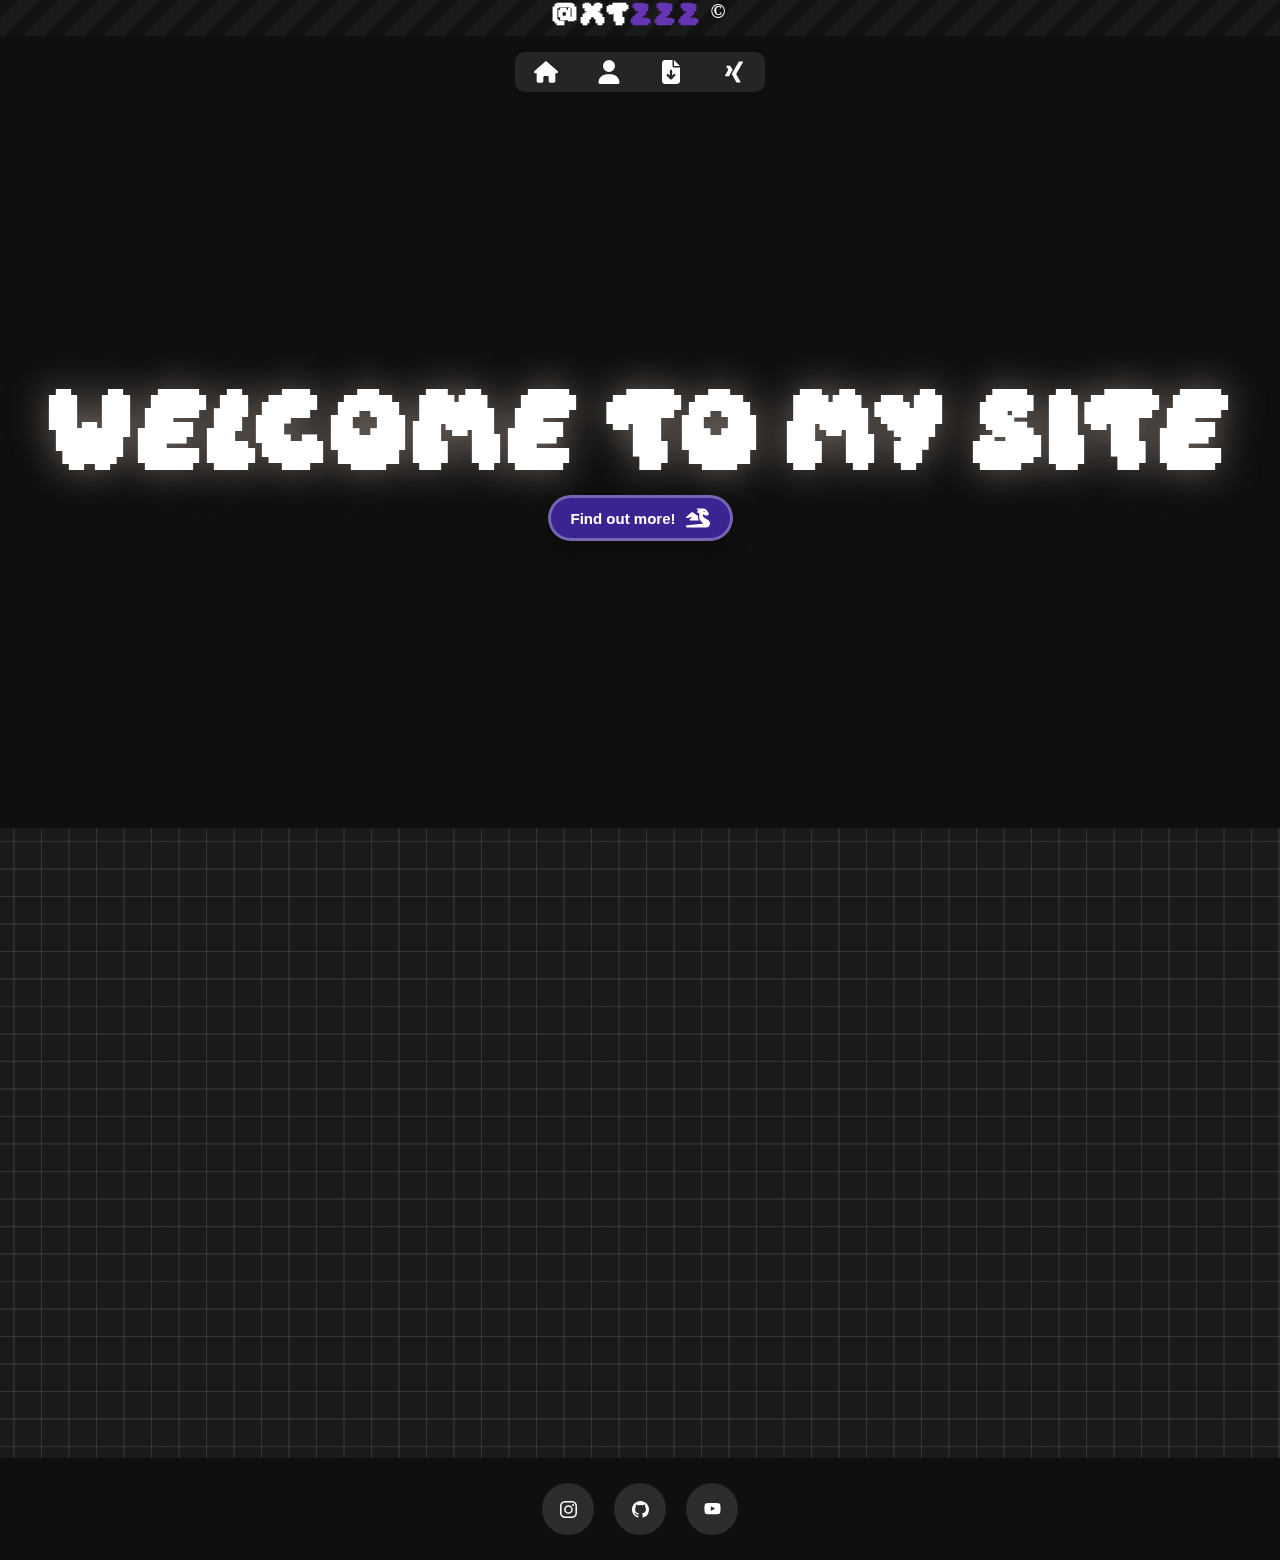
==== commit f23a779e: "updated website!!!" ====
--- a/index.html
+++ b/index.html
@@ -9,8 +9,38 @@
 	<link href="https://unpkg.com/aos@2.3.1/dist/aos.css" rel="stylesheet">
 	<link href="https://fonts.googleapis.com/css2?family=Prompt:ital,wght@0,100;0,200;0,300;0,400;0,500;0,600;0,700;0,800;0,900;1,100;1,200;1,300;1,400;1,500;1,600;1,700;1,800;1,900&display=swap" rel="stylesheet">
     <title>xtzzz</title>
-	<link rel="icon" type="image/png" href="e.png">
-    <header data-aos="fade-down" data-aos-duration="1000">xt<x>zzz</x></header>
+	<link rel="icon" type="image/png" href="poke.png">
+    <header data-aos="fade-down" data-aos-duration="1000">@xt<x>zzz</x> © </header>
+	<div class="button-container">
+		<a href="#">
+		<button class="button3">
+			<span class="text">Home page</span>
+			<svg class="icon" xmlns="http://www.w3.org/2000/svg" viewBox="0 0 576 512"><!--!Font Awesome Free 6.6.0 by @fontawesome - https://fontawesome.com License - https://fontawesome.com/license/free Copyright 2024 Fonticons, Inc.--><path d="M575.8 255.5c0 18-15 32.1-32 32.1l-32 0 .7 160.2c0 2.7-.2 5.4-.5 8.1l0 16.2c0 22.1-17.9 40-40 40l-16 0c-1.1 0-2.2 0-3.3-.1c-1.4 .1-2.8 .1-4.2 .1L416 512l-24 0c-22.1 0-40-17.9-40-40l0-24 0-64c0-17.7-14.3-32-32-32l-64 0c-17.7 0-32 14.3-32 32l0 64 0 24c0 22.1-17.9 40-40 40l-24 0-31.9 0c-1.5 0-3-.1-4.5-.2c-1.2 .1-2.4 .2-3.6 .2l-16 0c-22.1 0-40-17.9-40-40l0-112c0-.9 0-1.9 .1-2.8l0-69.7-32 0c-18 0-32-14-32-32.1c0-9 3-17 10-24L266.4 8c7-7 15-8 22-8s15 2 21 7L564.8 231.5c8 7 12 15 11 24z"/>
+			</svg>
+		</button>
+		</a>
+		<a href="#sec1">
+		<button class="button3">
+			<span class="text">About me</span>
+			<svg class="icon" xmlns="http://www.w3.org/2000/svg" viewBox="0 0 448 512"><!--!Font Awesome Free 6.6.0 by @fontawesome - https://fontawesome.com License - https://fontawesome.com/license/free Copyright 2024 Fonticons, Inc.--><path d="M224 256A128 128 0 1 0 224 0a128 128 0 1 0 0 256zm-45.7 48C79.8 304 0 383.8 0 482.3C0 498.7 13.3 512 29.7 512l388.6 0c16.4 0 29.7-13.3 29.7-29.7C448 383.8 368.2 304 269.7 304l-91.4 0z"/>
+			</svg>
+		</button>
+		</a>
+		<a href="biofree.html">
+		<button class="button3">
+			<span class="text">Download notes</span>
+			<svg class="icon" xmlns="http://www.w3.org/2000/svg" viewBox="0 0 384 512"><!--!Font Awesome Free 6.6.0 by @fontawesome - https://fontawesome.com License - https://fontawesome.com/license/free Copyright 2024 Fonticons, Inc.--><path d="M64 0C28.7 0 0 28.7 0 64L0 448c0 35.3 28.7 64 64 64l256 0c35.3 0 64-28.7 64-64l0-288-128 0c-17.7 0-32-14.3-32-32L224 0 64 0zM256 0l0 128 128 0L256 0zM216 232l0 102.1 31-31c9.4-9.4 24.6-9.4 33.9 0s9.4 24.6 0 33.9l-72 72c-9.4 9.4-24.6 9.4-33.9 0l-72-72c-9.4-9.4-9.4-24.6 0-33.9s24.6-9.4 33.9 0l31 31L168 232c0-13.3 10.7-24 24-24s24 10.7 24 24z"/>
+			</svg>
+		</button>
+		</a>
+		<a href="myapp.html">
+		<button class="button3">
+			<span class="text">My app</span>
+			<svg class="icon" xmlns="http://www.w3.org/2000/svg" viewBox="0 0 384 512"><!--!Font Awesome Free 6.6.0 by @fontawesome - https://fontawesome.com License - https://fontawesome.com/license/free Copyright 2024 Fonticons, Inc.--><path d="M162.7 210c-1.8 3.3-25.2 44.4-70.1 123.5-4.9 8.3-10.8 12.5-17.7 12.5H9.8c-7.7 0-12.1-7.5-8.5-14.4l69-121.3c.2 0 .2-.1 0-.3l-43.9-75.6c-4.3-7.8 .3-14.1 8.5-14.1H100c7.3 0 13.3 4.1 18 12.2l44.7 77.5zM382.6 46.1l-144 253v.3L330.2 466c3.9 7.1 .2 14.1-8.5 14.1h-65.2c-7.6 0-13.6-4-18-12.2l-92.4-168.5c3.3-5.8 51.5-90.8 144.8-255.2 4.6-8.1 10.4-12.2 17.5-12.2h65.7c8 0 12.3 6.7 8.5 14.1z"/>
+			</svg>
+		</button>
+		</a>
+	  </div>
 	
 </head>
 <body>
@@ -25,7 +55,7 @@
         <a href="#sec1">
         <button class="button" data-aos="fade-up" data-aos-duration="2000">
             Find out more!
-            <svg class="icon" xmlns="http://www.w3.org/2000/svg" viewBox="0 0 640 512"><!--!Font Awesome Free 6.6.0 by @fontawesome - https://fontawesome.com License - https://fontawesome.com/license/free Copyright 2024 Fonticons, Inc.--><path d="M456 0c-48.6 0-88 39.4-88 88l0 29.2L12.5 390.6c-14 10.8-16.6 30.9-5.9 44.9s30.9 16.6 44.9 5.9L126.1 384l133.1 0 46.6 113.1c5 12.3 19.1 18.1 31.3 13.1s18.1-19.1 13.1-31.3L311.1 384l40.9 0c1.1 0 2.1 0 3.2 0l46.6 113.2c5 12.3 19.1 18.1 31.3 13.1s18.1-19.1 13.1-31.3l-42-102C484.9 354.1 544 280 544 192l0-64 0-8 80.5-20.1c8.6-2.1 13.8-10.8 11.6-19.4C629 52 603.4 32 574 32l-50.1 0C507.7 12.5 483.3 0 456 0zm0 64a24 24 0 1 1 0 48 24 24 0 1 1 0-48z"/></svg>
+            <svg class="icon" xmlns="http://www.w3.org/2000/svg" viewBox="0 0 640 512"><!--!Font Awesome Free 6.6.0 by @fontawesome - https://fontawesome.com License - https://fontawesome.com/license/free Copyright 2024 Fonticons, Inc.--><path d="M352 124.5l-51.9-13c-6.5-1.6-11.3-7.1-12-13.8s2.8-13.1 8.7-16.1l40.8-20.4L294.4 28.8c-5.5-4.1-7.8-11.3-5.6-17.9S297.1 0 304 0L416 0l32 0 16 0c30.2 0 58.7 14.2 76.8 38.4l57.6 76.8c6.2 8.3 9.6 18.4 9.6 28.8c0 26.5-21.5 48-48 48l-21.5 0c-17 0-33.3-6.7-45.3-18.7L480 160l-32 0 0 21.5c0 24.8 12.8 47.9 33.8 61.1l106.6 66.6c32.1 20.1 51.6 55.2 51.6 93.1C640 462.9 590.9 512 530.2 512L496 512l-64 0L32.3 512c-3.3 0-6.6-.4-9.6-1.4C13.5 507.8 6 501 2.4 492.1C1 488.7 .2 485.2 0 481.4c-.2-3.7 .3-7.3 1.3-10.7c2.8-9.2 9.6-16.7 18.6-20.4c3-1.2 6.2-2 9.5-2.2L433.3 412c8.3-.7 14.7-7.7 14.7-16.1c0-4.3-1.7-8.4-4.7-11.4l-44.4-44.4c-30-30-46.9-70.7-46.9-113.1l0-45.5 0-57zM512 72.3c0-.1 0-.2 0-.3s0-.2 0-.3l0 .6zm-1.3 7.4L464.3 68.1c-.2 1.3-.3 2.6-.3 3.9c0 13.3 10.7 24 24 24c10.6 0 19.5-6.8 22.7-16.3zM130.9 116.5c16.3-14.5 40.4-16.2 58.5-4.1l130.6 87 0 27.5c0 32.8 8.4 64.8 24 93l-232 0c-6.7 0-12.7-4.2-15-10.4s-.5-13.3 4.6-17.7L171 232.3 18.4 255.8c-7 1.1-13.9-2.6-16.9-9s-1.5-14.1 3.8-18.8L130.9 116.5z"/></svg>
             </button>
         </a>
     </div>
@@ -33,8 +63,8 @@
 	
 	<div class="sec1content">
 		<h1 data-aos="fade-right" data-aos-duration="1000">About me</h1>
-		<p data-aos="fade-right" data-aos-duration="1500">Mr.Chutipon Patapinyoboon from Thailand</p>
-		<p data-aos="fade-right" data-aos-duration="1500">Hi I'm 17yrs student from Bangkok with a passion for Biology. I luv Travis Scott & Carti !!</p>
+		<p data-aos="fade-right" data-aos-duration="1500">I'm Chutipon Patapinyoboon from Thailand</p>
+		<p data-aos="fade-right" data-aos-duration="1500">Hi I'm 17yrs student from Bangkok with a passion for Biology and Medical. I luv Travis Scott & Carti !!</p>
 			<div data-aos="fade-right" data-aos-duration="2500" class="container2">
 			<div class="skill-box">
 				<span class="title">Biology</span>
@@ -60,74 +90,50 @@
 
 				<div class="skill-bar">
 				<span class="skill-per phys">
-					<span class="tooltip">50%</span>
+					<span class="tooltip">70%</span>
 				</span>
 				</div>
 			</div>
 			</div>
-			<iframe data-aos="fade-right" data-aos-duration="1700" style="border-radius:12px" src="https://open.spotify.com/embed/playlist/606XeKrbBywTo9pDyhQpvm?utm_source=generator&theme=0" width="50%" height="152" frameBorder="0" allowfullscreen="" allow="autoplay; clipboard-write; encrypted-media; fullscreen; picture-in-picture" loading="lazy"></iframe>
 	</div>
 
 	<div class="sec1img">
-		<img data-aos="fade-left" data-aos-duration="1500" src="https://i.pinimg.com/originals/38/8d/fe/388dfeef3b9a1df894c1d05158eafee4.gif" alt="">
+		<img data-aos="fade-left" data-aos-duration="1500" src="https://custom-doodle.com/wp-content/uploads/doodle/pokemon-snorlax-pixel/pokemon-snorlax-pixel-doodle.gif" alt="">
 		
 	</div>
     </section>
 
-<section id="sec2" class="sec2">
-			<div class="sec2content">
-					<h1 data-aos="fade-right" data-aos-duration="1000">Experience</h1>
-				<div class="cardsec">
-					<div data-aos="fade-right" data-aos-duration="1500" class="card">
-						<img src="TU.png" alt="">
-						<p>- Thammasat University Biology and Medical Science Challenge 2023</p>
-					  </div>
-					<div data-aos="fade-right" data-aos-duration="2000"class="card">
-						<img src="MU.png" alt="">
-						<p>- 3rd Simsat Siriraj Mathematics and Science Aptitude Test</p>
-					</div>
-					<div data-aos="fade-right" data-aos-duration="2500"class="card">
-						<img src="KU.png" alt="">
-						<p>- Kasetsart University 6th Senior High School Biochem Challenge</p>
-						<p>- Kasetsart University 23rd High School Biology contest</p>
-					</div>
-					<div data-aos="fade-right" data-aos-duration="3000"class="card">
-						<img src="KMITL.png" alt="">
-						<p>- แข่งขันตอบปัญหาทางวิทยาศาสตร์ KMITL</p>
-					</div>
-
-				</div>
-					  
-			</div>
-
-			<div class="sec2social">
-				<h1 data-aos="fade-right" data-aos-duration="1000">Social media</h1>
-				<div data-aos="fade-right" data-aos-duration="2000" class="social">
-				<div class="main">
-					<div class="up">
-					  <button class="card1" onclick="location.href='https://www.instagram.com/__xtzzz/'">
-						<svg xmlns="http://www.w3.org/2000/svg" xmlns:xlink="http://www.w3.org/1999/xlink" viewBox="0,0,256,256" width="30px" height="30px" fill-rule="nonzero" class="instagram"><g fill-rule="nonzero" stroke="none" stroke-width="1" stroke-linecap="butt" stroke-linejoin="miter" stroke-miterlimit="10" stroke-dasharray="" stroke-dashoffset="0" font-family="none" font-weight="none" font-size="none" text-anchor="none" style="mix-blend-mode: normal"><g transform="scale(8,8)"><path d="M11.46875,5c-3.55078,0 -6.46875,2.91406 -6.46875,6.46875v9.0625c0,3.55078 2.91406,6.46875 6.46875,6.46875h9.0625c3.55078,0 6.46875,-2.91406 6.46875,-6.46875v-9.0625c0,-3.55078 -2.91406,-6.46875 -6.46875,-6.46875zM11.46875,7h9.0625c2.47266,0 4.46875,1.99609 4.46875,4.46875v9.0625c0,2.47266 -1.99609,4.46875 -4.46875,4.46875h-9.0625c-2.47266,0 -4.46875,-1.99609 -4.46875,-4.46875v-9.0625c0,-2.47266 1.99609,-4.46875 4.46875,-4.46875zM21.90625,9.1875c-0.50391,0 -0.90625,0.40234 -0.90625,0.90625c0,0.50391 0.40234,0.90625 0.90625,0.90625c0.50391,0 0.90625,-0.40234 0.90625,-0.90625c0,-0.50391 -0.40234,-0.90625 -0.90625,-0.90625zM16,10c-3.30078,0 -6,2.69922 -6,6c0,3.30078 2.69922,6 6,6c3.30078,0 6,-2.69922 6,-6c0,-3.30078 -2.69922,-6 -6,-6zM16,12c2.22266,0 4,1.77734 4,4c0,2.22266 -1.77734,4 -4,4c-2.22266,0 -4,-1.77734 -4,-4c0,-2.22266 1.77734,-4 4,-4z"></path></g></g></svg>
-					  </button>
-					  <button class="card2" onclick="location.href='https://www.youtube.com/@__xtzzz'">
-						<svg xmlns="http://www.w3.org/2000/svg" viewBox="0 0 576 512" class="youtube" width="30px" height="30px"><path d="M549.7 124.1c-6.3-23.7-24.8-42.3-48.3-48.6C458.8 64 288 64 288 64S117.2 64 74.6 75.5c-23.5 6.3-42 24.9-48.3 48.6-11.4 42.9-11.4 132.3-11.4 132.3s0 89.4 11.4 132.3c6.3 23.7 24.8 41.5 48.3 47.8C117.2 448 288 448 288 448s170.8 0 213.4-11.5c23.5-6.3 42-24.2 48.3-47.8 11.4-42.9 11.4-132.3 11.4-132.3s0-89.4-11.4-132.3zm-317.5 213.5V175.2l142.7 81.2-142.7 81.2z"/></svg>
-					  </button>
-					</div>
-					<div class="down">
-					  <button class="card3" onclick="location.href='https://github.com/xt1z'">
-						<svg xmlns="http://www.w3.org/2000/svg" viewBox="0 0 30 30" width="30px" height="30px" class="github">    <path d="M15,3C8.373,3,3,8.373,3,15c0,5.623,3.872,10.328,9.092,11.63C12.036,26.468,12,26.28,12,26.047v-2.051 c-0.487,0-1.303,0-1.508,0c-0.821,0-1.551-0.353-1.905-1.009c-0.393-0.729-0.461-1.844-1.435-2.526 c-0.289-0.227-0.069-0.486,0.264-0.451c0.615,0.174,1.125,0.596,1.605,1.222c0.478,0.627,0.703,0.769,1.596,0.769 c0.433,0,1.081-0.025,1.691-0.121c0.328-0.833,0.895-1.6,1.588-1.962c-3.996-0.411-5.903-2.399-5.903-5.098 c0-1.162,0.495-2.286,1.336-3.233C9.053,10.647,8.706,8.73,9.435,8c1.798,0,2.885,1.166,3.146,1.481C13.477,9.174,14.461,9,15.495,9 c1.036,0,2.024,0.174,2.922,0.483C18.675,9.17,19.763,8,21.565,8c0.732,0.731,0.381,2.656,0.102,3.594 c0.836,0.945,1.328,2.066,1.328,3.226c0,2.697-1.904,4.684-5.894,5.097C18.199,20.49,19,22.1,19,23.313v2.734 c0,0.104-0.023,0.179-0.035,0.268C23.641,24.676,27,20.236,27,15C27,8.373,21.627,3,15,3z"></path></svg>
-					  </button>
-					  <button class="card4" onclick="location.href='https://www.facebook.com/XTZZZZZZ'">
-						<svg xmlns="http://www.w3.org/2000/svg" viewBox="0 0 512 512" width="30px" height="30px" class="facebook"><path d="M512 256C512 114.6 397.4 0 256 0S0 114.6 0 256C0 376 82.7 476.8 194.2 504.5V334.2H141.4V256h52.8V222.3c0-87.1 39.4-127.5 125-127.5c16.2 0 44.2 3.2 55.7 6.4V172c-6-.6-16.5-1-29.6-1c-42 0-58.2 15.9-58.2 57.2V256h83.6l-14.4 78.2H287V510.1C413.8 494.8 512 386.9 512 256h0z"/></svg>
-					  </button>
-					</div>
-				  </div>
-				</div>
-			</div>
-
-</section>
-
+	<script src="vanilla-tilt.js"></script>
+    <script type="text/javascript">
+        VanillaTilt.init(document.querySelectorAll(".sec1img, .container2"), {
+            max: 25,
+            transition: true,
+            speed: 5000,
+        });
+    </script>
+	
 
 </body>
-	
+<div class="card">
+	<a class="socialContainer containerOne" target="_blank" href="https://www.instagram.com/__xtzzz/">
+	  <svg viewBox="0 0 16 16" class="socialSvg instagramSvg">
+		<path
+		  d="M8 0C5.829 0 5.556.01 4.703.048 3.85.088 3.269.222 2.76.42a3.917 3.917 0 0 0-1.417.923A3.927 3.927 0 0 0 .42 2.76C.222 3.268.087 3.85.048 4.7.01 5.555 0 5.827 0 8.001c0 2.172.01 2.444.048 3.297.04.852.174 1.433.372 1.942.205.526.478.972.923 1.417.444.445.89.719 1.416.923.51.198 1.09.333 1.942.372C5.555 15.99 5.827 16 8 16s2.444-.01 3.298-.048c.851-.04 1.434-.174 1.943-.372a3.916 3.916 0 0 0 1.416-.923c.445-.445.718-.891.923-1.417.197-.509.332-1.09.372-1.942C15.99 10.445 16 10.173 16 8s-.01-2.445-.048-3.299c-.04-.851-.175-1.433-.372-1.941a3.926 3.926 0 0 0-.923-1.417A3.911 3.911 0 0 0 13.24.42c-.51-.198-1.092-.333-1.943-.372C10.443.01 10.172 0 7.998 0h.003zm-.717 1.442h.718c2.136 0 2.389.007 3.232.046.78.035 1.204.166 1.486.275.373.145.64.319.92.599.28.28.453.546.598.92.11.281.24.705.275 1.485.039.843.047 1.096.047 3.231s-.008 2.389-.047 3.232c-.035.78-.166 1.203-.275 1.485a2.47 2.47 0 0 1-.599.919c-.28.28-.546.453-.92.598-.28.11-.704.24-1.485.276-.843.038-1.096.047-3.232.047s-2.39-.009-3.233-.047c-.78-.036-1.203-.166-1.485-.276a2.478 2.478 0 0 1-.92-.598 2.48 2.48 0 0 1-.6-.92c-.109-.281-.24-.705-.275-1.485-.038-.843-.046-1.096-.046-3.233 0-2.136.008-2.388.046-3.231.036-.78.166-1.204.276-1.486.145-.373.319-.64.599-.92.28-.28.546-.453.92-.598.282-.11.705-.24 1.485-.276.738-.034 1.024-.044 2.515-.045v.002zm4.988 1.328a.96.96 0 1 0 0 1.92.96.96 0 0 0 0-1.92zm-4.27 1.122a4.109 4.109 0 1 0 0 8.217 4.109 4.109 0 0 0 0-8.217zm0 1.441a2.667 2.667 0 1 1 0 5.334 2.667 2.667 0 0 1 0-5.334z"
+		></path>
+	  </svg>
+	</a>
+  
+	<a class="socialContainer containerTwo" target="_blank" href="https://github.com/xt1z">
+	  <svg viewBox="0 0 16 16" class="socialSvg twitterSvg">
+		<path d="M8 0C3.58 0 0 3.58 0 8c0 3.54 2.29 6.53 5.47 7.59.4.07.55-.17.55-.38 0-.19-.01-.82-.01-1.49-2.01.37-2.53-.49-2.69-.94-.09-.23-.48-.94-.82-1.13-.28-.15-.68-.52-.01-.53.63-.01 1.08.58 1.23.82.72 1.21 1.87.87 2.33.66.07-.52.28-.87.51-1.07-1.78-.2-3.64-.89-3.64-3.95 0-.87.31-1.59.82-2.15-.08-.2-.36-1.02.08-2.12 0 0 .67-.21 2.2.82.64-.18 1.32-.27 2-.27.68 0 1.36.09 2 .27 1.53-1.04 2.2-.82 2.2-.82.44 1.1.16 1.92.08 2.12.51.56.82 1.27.82 2.15 0 3.07-1.87 3.75-3.65 3.95.29.25.54.73.54 1.48 0 1.07-.01 1.93-.01 2.2 0 .21.15.46.55.38A8.012 8.012 0 0 0 16 8c0-4.42-3.58-8-8-8z" fill="white"></path>
+	  </svg>
+	</a>
+  
+	<a class="socialContainer containerThree" target="_blank" href="https://www.youtube.com/@__xtzzz">
+	  <svg viewBox="0 0 576 512" class="socialSvg linkdinSvg">
+		<path d="M549.7 124.1c-6.3-23.7-24.8-42.3-48.3-48.6C458.8 64 288 64 288 64S117.2 64 74.6 75.5c-23.5 6.3-42 24.9-48.3 48.6-11.4 42.9-11.4 132.3-11.4 132.3s0 89.4 11.4 132.3c6.3 23.7 24.8 41.5 48.3 47.8C117.2 448 288 448 288 448s170.8 0 213.4-11.5c23.5-6.3 42-24.2 48.3-47.8 11.4-42.9 11.4-132.3 11.4-132.3s0-89.4-11.4-132.3zm-317.5 213.5V175.2l142.7 81.2-142.7 81.2z" fill="white"></path>
+	  </svg>
+	</a>
+  </div>
     
 </html>--- a/styles.css
+++ b/styles.css
@@ -1,13 +1,21 @@
 @import url('https://fonts.googleapis.com/css2?family=Poppins:ital,wght@0,100;0,200;0,300;0,400;0,500;0,600;0,700;0,800;0,900;1,100;1,200;1,300;1,400;1,500;1,600;1,700;1,800;1,900&display=swap');
 @font-face {
-    font-family: 'HarryP';
-    src: url(HARRYP.TTF);
-
-    font-family: 'OL';
-    src: url(OldLondon.ttf);
-}
-
-
+  font-family: 'HarryP';
+  src: url(HARRYP.TTF);
+}
+
+@font-face {
+  font-family: 'OL';
+  src: url(OldLondon.ttf);
+}
+
+@font-face {
+  font-family: 'PX';
+  src: url(Daydream.ttf);
+}
+
+
+/* Start https://www.cursors-4u.com */ * {cursor: url(https://cur.cursors-4u.net/games/gam-13/gam1284.cur), auto !important;} /* End https://www.cursors-4u.com */
 html{
   scroll-behavior: smooth ;
 }
@@ -47,15 +55,12 @@
   }
 
 body {
-
-    backdrop-filter: blur(6.5px);
+    backdrop-filter: blur(4.5px);
     -webkit-backdrop-filter: blur(3.5px);
     height: 100vh;
-    background-image: url('https://i.pinimg.com/originals/ff/56/bb/ff56bbb264d3afb1b18e6646f4d71f6f.gif');
-    background-size: cover;
+   background-color: #0f0f0f;
     background-position: center;
     background-attachment: fixed;
-    -webkit-background-size: cover; 
     -webkit-background-position: center; 
     overflow-x: hidden;
     
@@ -64,15 +69,14 @@
 
 header {
     z-index: 1;
-    position: absolute;
+    position: relative;
     top: 0;
     left: 0;
     width: 100%;
     height: 4%;
-    position: fixed;
     color: white;
-    font-family: Poppins;
-    font-size: 25px;
+    font-family: PX;
+    font-size: 20px;
     font-weight: 700;
     text-transform: uppercase;
     letter-spacing: 3px;
@@ -106,15 +110,12 @@
 }
 
 x {
-    color: rgb(180, 53, 53);
+    color: rgb(102, 53, 180);
 }
 /* Main */
 
 .container1 {
-    backdrop-filter: blur(3.5px);
-    -webkit-backdrop-filter: blur(3.5px);
-    color: #fff;
-    height: 100%;
+    height: 80vh;
     width: 100%;
     display: flex;
     margin: auto;
@@ -122,14 +123,13 @@
     justify-content: center;
     flex-direction: column;
     font-family: "Bebas Neue", sans-serif;
-    margin: 0;
   }
 
   .container1  h1 {
     color: rgb(255, 255, 255);
     text-shadow: rgba(214, 193, 180, 0.5) 0px 0px 39px;
-    font-family: OL;
-    font-size: 150px;
+    font-family: PX;
+    font-size: 70px;
     text-align: center;
     letter-spacing: 3px;
     margin: 0;
@@ -149,7 +149,7 @@
     box-shadow: 0px 10px 20px rgba(0, 0, 0, 0.2);
     padding-block: 0.5rem;
     padding-inline: 1.25rem;
-    background-color: rgb(146, 35, 35);
+    background-color: rgb(59, 35, 146);
     border-radius: 9999px;
     display: -webkit-box;
     display: -ms-flexbox;
@@ -167,6 +167,7 @@
     border: 3px solid #ffffff4d;
     outline: none;
     overflow: hidden;
+    font-family: "Bebas Neue", sans-serif;
     font-size: 15px;
   }
   
@@ -184,7 +185,7 @@
     -webkit-transform: scale(1.05);
     -ms-transform: scale(1.05);
     transform: scale(1.05);
-    border-color: #fff9;
+    border-color: rgba(255, 255, 255, 0.6);
   }
   
   .button:hover .icon {
@@ -206,7 +207,7 @@
     background-image: linear-gradient(
       120deg,
       rgba(255, 255, 255, 0) 30%,
-      rgba(223, 169, 89, 0.8),
+      rgba(255, 255, 255, 0.8),
       rgba(255, 255, 255, 0) 70%
     );
     top: 0;
@@ -256,9 +257,13 @@
 
 /* Section1 */
 .sec1 {
-    backdrop-filter: blur(3.5px);
-    -webkit-backdrop-filter: blur(3.5px);
-    background-color: #161616;;
+  width: 100%;
+  height: 100%;
+  --color: rgba(114, 114, 114, 0.3);
+  background-color: #191a1a;
+  background-image: linear-gradient(0deg, transparent 24%, var(--color) 25%, var(--color) 26%, transparent 27%,transparent 74%, var(--color) 75%, var(--color) 76%, transparent 77%,transparent),
+      linear-gradient(90deg, transparent 24%, var(--color) 25%, var(--color) 26%, transparent 27%,transparent 74%, var(--color) 75%, var(--color) 76%, transparent 77%,transparent);
+  background-size: 55px 55px;
     height: 70vh;
     display: grid;
     grid-template-columns: repeat(2, 1fr);
@@ -267,10 +272,11 @@
 
 
 .sec1 h1 {
-    font-family: Poppins;
+    font-family: PX;
     font-size: 50px;
-    color: #fff;
+    color: #a2a1f0;
     text-align: center  ;
+    margin-bottom: 20px;
 }
 
 .sec1 p {
@@ -307,7 +313,7 @@
     position: relative;
     max-width: 500px;
     width: 100%;
-    background: #c5bdbd34;
+    background: #49474734;
     margin:30px auto;
     padding: 10px 20px;
     border-radius: 7px;
@@ -349,19 +355,19 @@
     /*progreso de las diferentes lenguajes*/
     width: 90%;
     animation-delay: 0.1s;
-    background: rgb(177, 39, 39);
+    background: rgb(164, 95, 221);
   }
   
   .skill-per.chem {
     /*progreso de las diferentes lenguajes*/
     width: 75%;
     animation-delay: 0.1s;
-    background: rgb(146, 35, 35);
+    background: rgb(102, 68, 197);
   }
   
   .skill-per.phys {
     /*progreso de las diferentes lenguajes*/
-    width: 50%;
+    width: 70%;
     animation-delay: 0.2s;
     background: rgb(226, 226, 226);
   }
@@ -405,299 +411,189 @@
   
 /* End Section1 */
 
-/* Section2 */
-.sec2 {
-  background-color: #121212;;
-  margin-top: 0px;
-  height: 70vh;
-  display: grid;
-  grid-template-columns: repeat(2, 1fr);
+
+.text {
+  content: "";
+  position: absolute;
+  top: 4.5em;
+  width: 8.7em;
+  height: 2.6em;
+  background-color: #2424248f;
+  color: #fff;
+  display: flex;
+  justify-content: center;
   align-items: center;
-}
-
-.sec2 h1 {
-  font-family: Poppins;
-  font-size: 50px;
-  color: #fff;
-  text-align: center  ;
-}
-
-.sec2 p {
-  font-family: Poppins;
-  list-style: none;
-  font-size: 17px;
-  color: #fff;
-  text-align: center  ;
-}
-
-.cardsec {
-  margin-top: 20px;
-  display: grid;
-  grid-template-columns: repeat(4, 1fr);
-}
-
-.card {
+  border: none;
+  border-radius: 5px;
+  text-shadow: 0 0 10px rgb(0, 0, 0);
+  opacity: 0;
+  transition: all 0.25s linear;
+  font-family: Prompt;
+  font-size: 12px;
+  max-lines: 1;
+}
+
+.button3:hover .text {
+  opacity: 1;
+}
+
+/* From Uiverse.io by akshat-patel28 */ 
+.button-container {
+  
+  position: relative;
+  margin: 1rem auto;
+  display: flex;
+  background-color: rgba(56, 51, 56, 0.596);
+  width: 250px;
+  height: 40px;
+  align-items: center;
+  justify-content: space-around;
+  border-radius: 10px;
+}
+
+.button3 {
   margin: auto;
-  border-radius: 10px;
-  width: 210px;
-  height: 350px;
-  background: #212121;
-  box-shadow: rgba(0, 0, 0, 0.4) 10px 20px 30px, rgba(0, 0, 0, 0.3) 10px 1px 53px 3px, rgba(1, 0, 0, 0.2) 0px -1px 3px inset;
-  text-align: center;
-  cursor: pointer;
-  transition: all 0.5s;
+  outline: 0 !important;
+  border: 0 !important;
+  width: 40px;
+  height: 40px;
+  border-radius: 50%;
+  background-color: transparent;
   display: flex;
-  flex-direction: column;
   align-items: center;
   justify-content: center;
-  user-select: none;
-  font-weight: bolder;
   color: #fff;
-}
-
-
-.card p {
-  font-family: Prompt;
-  margin-top: 10px;
-  font-size: 14px;
-  font-weight: 400;
-}
-
-.card img {
-  width: 50%;
-}
-
-.card:hover {
-  transform: scale(1.021);
-}
-
-.card:active {
-  transform: scale(0.95) rotateZ(1.1deg);
-}
-
-
-/* From Uiverse.io by Praashoo7 */ 
-
-.socail {
-  margin: auto;
+  transition: all ease-in-out 0.3s;
+  cursor: pointer;
+}
+
+.button3:hover {
+  transform: translateY(-3px);
+}
+
+.icon {
+  font-size: 20px;
+}
+
+
+   /*footer*/
+  /* From Uiverse.io by 0800Gonza */ 
+.card {
+  width: 100%;
+  height: fit-content;
+  background-color: #0f0f0f;
+  display: flex;
   justify-content: center;
   align-items: center;
-}
-.main {
-  margin: auto;
-  width: fit-content;
-  display: -webkit-box;
-  display: -ms-flexbox;
+  gap: 20px;
+}
+
+/* for all social containers*/
+.socialContainer {
+  margin-top: 25px;
+  margin-bottom: 25px;
+  width: 52px;
+  height: 52px;
+  border-radius: 50%;
+  background-color: rgb(44, 44, 44);
   display: flex;
-  -webkit-box-orient: vertical;
-  -webkit-box-direction: normal;
-      -ms-flex-direction: column;
-          flex-direction: column;
-  gap: 0.5em;
-}
-
-.up {
-  margin:auto;
-  display: -webkit-box;
-  display: -ms-flexbox;
-  display: flex;
-  -webkit-box-orient: horizontal;
-  -webkit-box-direction: normal;
-      -ms-flex-direction: row;
-          flex-direction: row;
-  gap: 0.5em;
-}
-
-.down {
-
-  margin: auto;
-  display: -webkit-box;
-  display: -ms-flexbox;
-  display: flex;
-  -webkit-box-orient: horizontal;
-  -webkit-box-direction: normal;
-      -ms-flex-direction: row;
-          flex-direction: row;
-  gap: 0.5em;
-}
-
-.card1 {
-  width: 90px;
-  height: 90px;
-  outline: none;
-  border: none;
-  background: white;
-  border-radius: 90px 5px 5px 5px;
-  -webkit-box-shadow: rgba(50, 50, 93, 0.25) 0px 2px 5px -1px, rgba(0, 0, 0, 0.3) 0px 1px 3px -1px;
-          box-shadow: rgba(50, 50, 93, 0.25) 0px 2px 5px -1px, rgba(0, 0, 0, 0.3) 0px 1px 3px -1px;
-  -webkit-transition: .2s ease-in-out;
-  transition: .2s ease-in-out;
-}
-
-.instagram {
-  margin-top: 1.5em;
-  margin-left: 1.2em;
-  fill: #cc39a4;
-}
-
-.card2 {
-  width: 90px;
-  height: 90px;
-  outline: none;
-  border: none;
-  background: white;
-  border-radius: 5px 90px 5px 5px;
-  -webkit-box-shadow: rgba(50, 50, 93, 0.25) 0px 2px 5px -1px, rgba(0, 0, 0, 0.3) 0px 1px 3px -1px;
-          box-shadow: rgba(50, 50, 93, 0.25) 0px 2px 5px -1px, rgba(0, 0, 0, 0.3) 0px 1px 3px -1px;
-  -webkit-transition: .2s ease-in-out;
-  transition: .2s ease-in-out;
-}
-
-.youtube {
-  margin-top: 1.5em;
-  margin-left: -.9em;
-  fill: #f40303;
-}
-
-.card3 {
-  width: 90px;
-  height: 90px;
-  outline: none;
-  border: none;
-  background: white;
-  border-radius: 5px 5px 5px 90px;
-  -webkit-box-shadow: rgba(50, 50, 93, 0.25) 0px 2px 5px -1px, rgba(0, 0, 0, 0.3) 0px 1px 3px -1px;
-          box-shadow: rgba(50, 50, 93, 0.25) 0px 2px 5px -1px, rgba(0, 0, 0, 0.3) 0px 1px 3px -1px;
-  -webkit-transition: .2s ease-in-out;
-  transition: .2s ease-in-out;
-}
-
-.github {
-  margin-top: -.6em;
-  margin-left: 1.2em;
-}
-
-.card4 {
-  width: 90px;
-  height: 90px;
-  outline: none;
-  border: none;
-  background: white;
-  border-radius: 5px 5px 90px 5px;
-  -webkit-box-shadow: rgba(50, 50, 93, 0.25) 0px 2px 5px -1px, rgba(0, 0, 0, 0.3) 0px 1px 3px -1px;
-          box-shadow: rgba(50, 50, 93, 0.25) 0px 2px 5px -1px, rgba(0, 0, 0, 0.3) 0px 1px 3px -1px;
-  -webkit-transition: .2s ease-in-out;
-  transition: .2s ease-in-out;
-}
-
-.facebook {
-  margin-top: -.9em;
-  margin-left: -1.2em;
-  fill: #216fff;
-}
-
-.card1:hover {
-  cursor: pointer;
-  scale: 1.1;
-  background-color: #cc39a4;
-}
-
-.card1:hover .instagram {
-  fill: white;
-}
-
-.card2:hover {
-  cursor: pointer;
-  scale: 1.1;
-  background-color: #ff0000;
-}
-
-.card2:hover .youtube {
+  align-items: center;
+  justify-content: center;
+  overflow: hidden;
+  transition-duration: 1s;
+}
+/* instagram*/
+.containerOne:hover {
+  background-color: #d62976;
+  transition-duration: 0.3s;
+}
+/* github*/
+.containerTwo:hover {
+  background-color: #000000;
+  transition-duration: 0.3s;
+}
+/* Youtube*/
+.containerThree:hover {
+  background-color: #f32525;
+  transition-duration: 0.3s;
+}
+
+.socialContainer:active {
+  transform: scale(0.9);
+  transition-duration: 0.3s;
+}
+
+.socialSvg {
+  width: 17px;
+}
+
+.socialSvg path {
   fill: rgb(255, 255, 255);
 }
 
-.card3:hover {
-  cursor: pointer;
-  scale: 1.1;
-  background-color: black;
-}
-
-.card3:hover .github {
-  fill: white;
-}
-
-.card4:hover {
-  cursor: pointer;
-  scale: 1.1;
-  background-color: #216fff;
-}
-
-.card4:hover .facebook {
-  fill: white;
-}
-
-/* End Section2 */
-
-
-@media (max-width:431px) {
+.socialContainer:hover .socialSvg {
+  animation: slide-in-top 0.3s both;
+}
+
+@keyframes slide-in-top {
+  0% {
+    transform: translateY(-50px);
+    opacity: 0;
+  }
+
+  100% {
+    transform: translateY(0);
+    opacity: 1;
+  }
+}
+
+/*End*/
+
+
+
+
+@media (max-width: 431px) {
 
   body {
-
-    margin:0;
-    padding:0;
-  }
-
-
+    margin: 0;
+    padding: 0;
+    background-color: #0f0f0f;
+  }
+  
   .container1 h1 {
-    font-size: 50px;
-    color: #ffffff;
-    font-weight: lighter;
-  }
-
-  .container2 {
-    display: block;
-    width: 60%;
-  }
-
-  .container2 .skill-box {
-    width: 100%;
-    margin: 0;
-  }
-
-  
-  iframe {
-    margin-left: 5%;
-    width: 90%;
-  }
-
-  .sec2 {
-    grid-template-columns: repeat(1, 1fr);
-    background: none;
-  }
-
-  .sec2content {
-    grid-template-columns: repeat(1, 1fr);
-    background-color: #121212d5;;
-    height: max-content;
-  }
-
-  .cardsec {
-    grid-template-columns: repeat(1, 1fr);
-  }
+      font-size: 40px;
+      line-height: 60px;
+      color: rgb(255, 255, 255);
+      font-weight: lighter;
+    }
 
   .sec1 {
-    grid-template-columns: repeat(1, 1fr);
+    background-color: #161616;;
+    height: auto;
+    margin: auto;
+    padding: 20px; /* Add padding to section */
+    display: grid;
+    grid-template-columns: repeat(1,1fr);
+    width: fit-content;
+  }
+
+  .sec1img {
     margin: auto;
     align-items: center;
-  }
-
-  .sec1img {
-    display: none;
+    justify-content: center;
+    display: flex;
+  }
+
+  .sec1img img {
+    width: 60%;
+    height: 50%;
   }
 
   .sec1content {
     margin: auto;
     align-items: center;
+    display: grid;
+    grid-template-columns: repeat(1,1fr);
   }
 
   .sec1content h1 {
@@ -712,19 +608,20 @@
     max-width: 48ch;
   }
 
-  .sec2social {
-    background-color: #121212ec;
-    height: max-content;
-  }
-
-  .main {
-    margin-bottom: 10%;
-  }
-
-  .card {
-    width: 290px;
-  }
-}
+
+  .container2 {
+    display: block;
+    width: 60%;
+  }
+
+  .container2 .skill-box {
+    width: 100%;
+    margin: 0;
+  }
+
+}
+
+
 
 @media (min-width:768px) and (max-width:1200px) {
 
@@ -734,6 +631,7 @@
 
   .container1 h1 {
     font-size: 80px;
+    line-height: 120px;
     color: #ffffff;
   }
 
@@ -759,25 +657,7 @@
     width: 90%;
   }
 
-  .sec2 {
-    grid-template-columns: repeat(1, 1fr);
-    background: none;
-  }
-
-  .sec2content {
-    grid-template-columns: repeat(1, 1fr);
-    background-color: #121212d5;;
-    height: max-content;
-  }
-
-  .cardsec {
-    grid-template-columns: repeat(2, 1fr);
-  }
-
-  .card {
-    border-radius: 20px;
-    margin-bottom: 6%;
-  }
+
 
   .sec1 {
     grid-template-columns: repeat(1, 1fr);
@@ -795,7 +675,7 @@
 
   .sec1content h1 {
     text-align: center;
-    font-size: 50px;
+    font-size: 20px;
   }
 
   .sec1content p {
@@ -809,12 +689,6 @@
     display: none;
   }
 
-  .sec2social {
-    height: max-content;
-    width: 100%;
-    background-color: #121212ec;
-  }
-
   .main {
     margin-bottom: 8%;
   }
